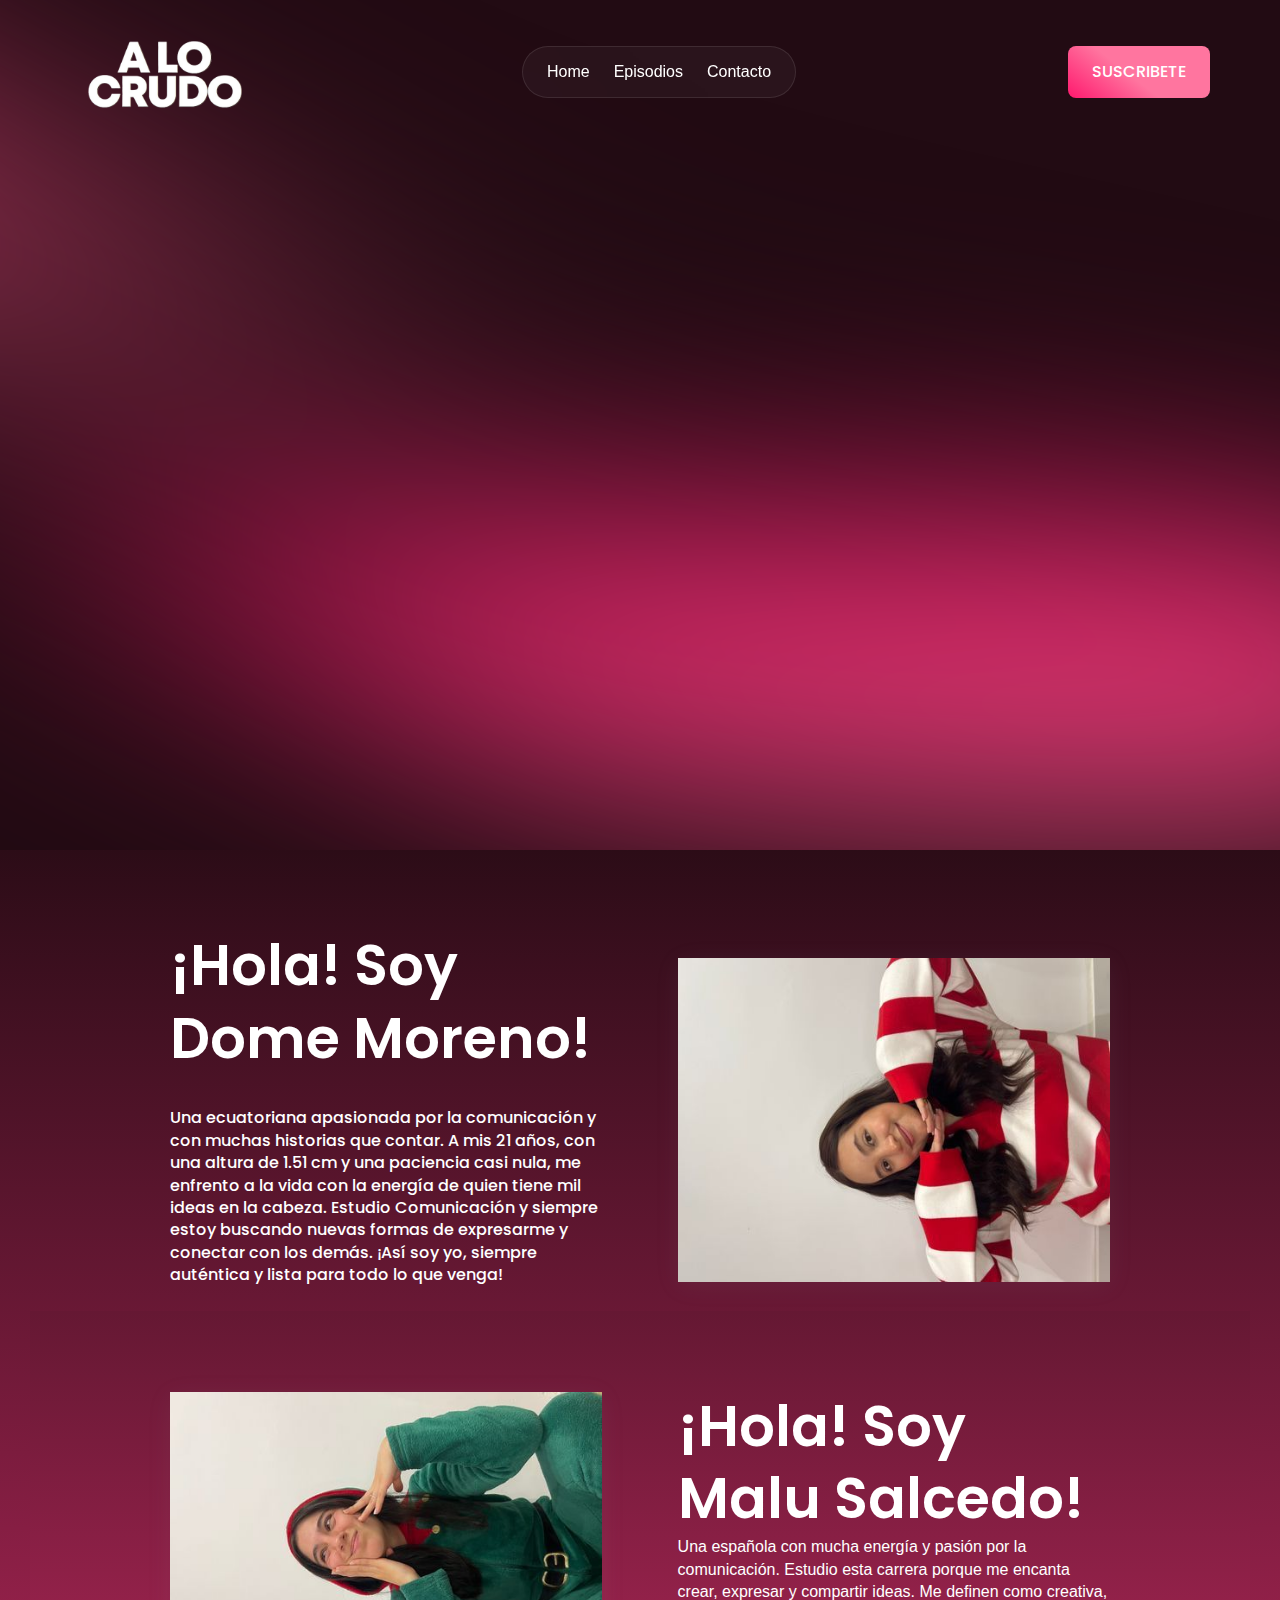
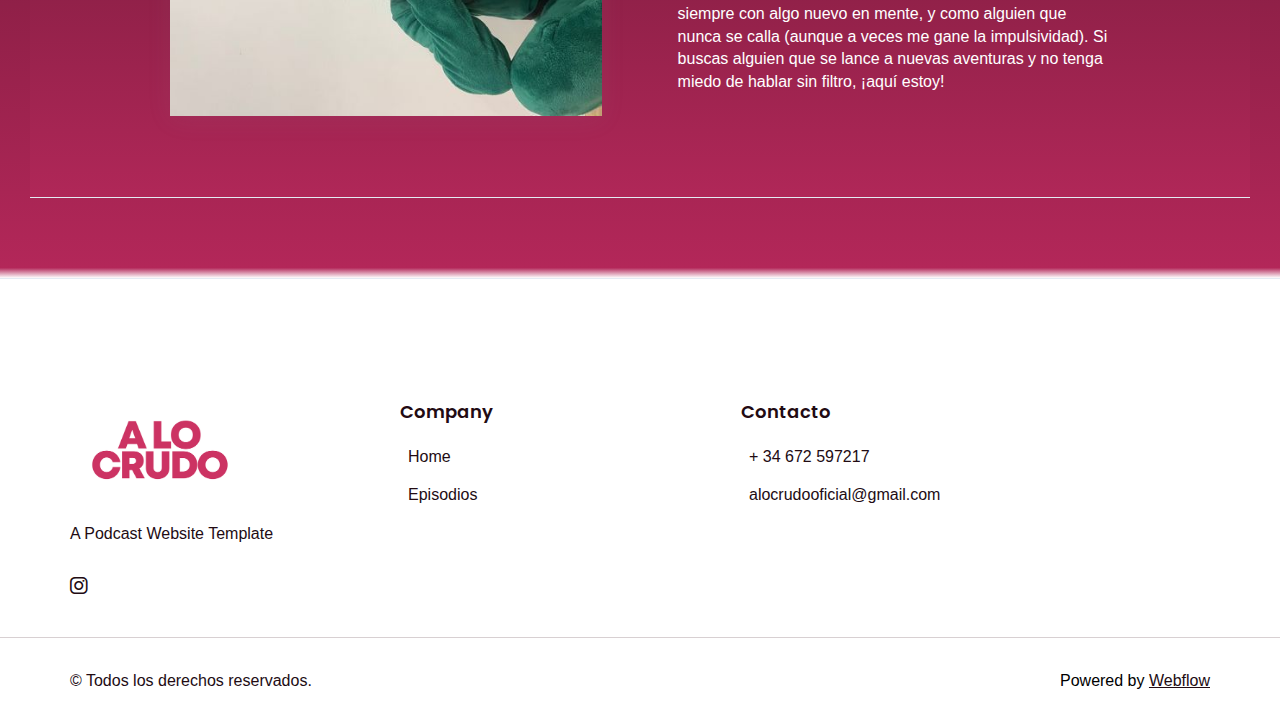
==== index.html @ dc0d1c9e "portafolio v1.0" ====
<!DOCTYPE html><!--  This site was created in Webflow. https://webflow.com  --><!--  Last Published: Mon Dec 16 2024 03:01:22 GMT+0000 (Coordinated Universal Time)  -->
<html data-wf-page="6750686c5b02d0a586281a33" data-wf-site="6750686b5b02d0a5862819e8">
<head>
  <meta charset="utf-8">
  <title>Castifye | Webflow HTML website template</title>
  <meta content="Discover, explore, and enjoy captivating podcasts on Castifye. Tune into a diverse range of shows, from insightful interviews to deep-dive discussions, all curated for podcast lovers. Stream your favorite episodes anytime, anywhere." name="description">
  <meta content="Castifye | Webflow HTML website template" property="og:title">
  <meta content="Discover, explore, and enjoy captivating podcasts on Castifye. Tune into a diverse range of shows, from insightful interviews to deep-dive discussions, all curated for podcast lovers. Stream your favorite episodes anytime, anywhere." property="og:description">
  <meta content="https://cdn.prod.website-files.com/66d166f85483fbaf58f4dddb/66eaf6a688f6d8a7b20f545d_castifye-template-graph-image.webp" property="og:image">
  <meta content="Castifye | Webflow HTML website template" property="twitter:title">
  <meta content="Discover, explore, and enjoy captivating podcasts on Castifye. Tune into a diverse range of shows, from insightful interviews to deep-dive discussions, all curated for podcast lovers. Stream your favorite episodes anytime, anywhere." property="twitter:description">
  <meta content="https://cdn.prod.website-files.com/66d166f85483fbaf58f4dddb/66eaf6a688f6d8a7b20f545d_castifye-template-graph-image.webp" property="twitter:image">
  <meta property="og:type" content="website">
  <meta content="summary_large_image" name="twitter:card">
  <meta content="width=device-width, initial-scale=1" name="viewport">
  <meta content="Webflow" name="generator">
  <link href="css/normalize.css" rel="stylesheet" type="text/css">
  <link href="css/webflow.css" rel="stylesheet" type="text/css">
  <link href="css/matheo-giuliana-a-lo-crudo.webflow.css" rel="stylesheet" type="text/css">
  <script type="text/javascript">!function(o,c){var n=c.documentElement,t=" w-mod-";n.className+=t+"js",("ontouchstart"in o||o.DocumentTouch&&c instanceof DocumentTouch)&&(n.className+=t+"touch")}(window,document);</script>
  <link href="images/favicon.svg" rel="shortcut icon" type="image/x-icon">
  <link href="images/webclip.svg" rel="apple-touch-icon">
</head>
<body>
  <main class="page-wrapper">
    <nav class="navbar">
      <div class="container">
        <div class="nav-wrapper">
          <a href="index.html" aria-current="page" class="navbar-brand w-inline-block w--current"><img src="images/alocrudo.png" loading="lazy" sizes="(max-width: 479px) 68vw, 180px" srcset="images/alocrudo-p-500.png 500w, images/alocrudo.png 742w" alt="" class="nav-logo"></a>
          <div class="nav-menu-wrapper">
            <div class="navmenu-tablet-only">
              <a href="index.html" aria-current="page" class="w-inline-block w--current"><img src="images/Nav-Logo.svg" loading="lazy" alt="" class="nav-logo-tablet"></a>
              <div data-w-id="a505c234-204d-73b6-dc54-a00aa2cbbb0b" class="navbar-close"><img src="images/close-icon.svg" loading="lazy" alt=""></div>
            </div>
            <ul role="list" class="nav-menu-list w-list-unstyled">
              <li class="nav-menu-item">
                <a data-w-id="5504b54a-554b-51f3-da2b-6ea9207fbf23" href="index.html" aria-current="page" class="nav-link w-inline-block w--current">
                  <div class="button-link-box">
                    <div class="button-link-box-move">
                      <div>Home</div>
                      <div class="button-link-text-absolute">Home</div>
                    </div>
                  </div>
                </a>
              </li>
              <li class="nav-menu-item">
                <a data-w-id="5504b54a-554b-51f3-da2b-6ea9207fbf23" href="episodes.html" class="nav-link w-inline-block">
                  <div class="button-link-box">
                    <div class="button-link-box-move">
                      <div>Episodios</div>
                      <div class="button-link-text-absolute">Episodios</div>
                    </div>
                  </div>
                </a>
              </li>
              <li class="nav-menu-item">
                <a data-w-id="5504b54a-554b-51f3-da2b-6ea9207fbf23" href="contact.html" class="nav-link w-inline-block">
                  <div class="button-link-box">
                    <div class="button-link-box-move">
                      <div>Contacto</div>
                      <div class="button-link-text-absolute">Contacto</div>
                    </div>
                  </div>
                </a>
              </li>
            </ul>
          </div>
          <div class="navbar-extra">
            <div class="navbar-button-primary">
              <a data-w-id="af3e1cb6-44ee-a6f1-2257-5ab88c8b91f6" href="https://webflow.com/templates/designers/flowfye" class="button-primary w-inline-block">
                <div class="button-link-box">
                  <div class="button-link-box-move">
                    <div>SUSCRIBETE</div>
                    <div class="button-link-text-absolute">SUSCRIBETE</div>
                  </div>
                </div>
              </a>
            </div><button data-w-id="f20e2e8d-0f93-961b-eea6-4aaf1bfbe590" aria-label="Navbar Open" class="navbar-open"><img src="images/hamburger-icon.svg" loading="lazy" alt=""></button>
          </div>
        </div>
      </div>
    </nav>
    <header class="section-home-hero">
      <div class="global-gradiant-background">
        <div class="padding-hero-1">
          <div class="z-index-up">
            <div class="container">
              <div class="home-hero-wrapper">
                <div class="home-hero-column-01 color-white">
                  <div data-w-id="52e43074-d6dd-6e0f-602f-e0a0360cc459" style="-webkit-transform:translate3d(0, 40px, 0) scale3d(1, 1, 1) rotateX(0) rotateY(0) rotateZ(0) skew(0, 0);-moz-transform:translate3d(0, 40px, 0) scale3d(1, 1, 1) rotateX(0) rotateY(0) rotateZ(0) skew(0, 0);-ms-transform:translate3d(0, 40px, 0) scale3d(1, 1, 1) rotateX(0) rotateY(0) rotateZ(0) skew(0, 0);transform:translate3d(0, 40px, 0) scale3d(1, 1, 1) rotateX(0) rotateY(0) rotateZ(0) skew(0, 0);opacity:0" class="bottom-margin-small">
                    <h1 class="global-hero-heading">LO BUENO,LO MALO, Y LO DE INDEPENDIZARSE</h1>
                  </div>
                  <div data-w-id="ba48ac88-1ac9-6ab6-b4e1-2fa2e086f137" style="-webkit-transform:translate3d(0, 40px, 0) scale3d(1, 1, 1) rotateX(0) rotateY(0) rotateZ(0) skew(0, 0);-moz-transform:translate3d(0, 40px, 0) scale3d(1, 1, 1) rotateX(0) rotateY(0) rotateZ(0) skew(0, 0);-ms-transform:translate3d(0, 40px, 0) scale3d(1, 1, 1) rotateX(0) rotateY(0) rotateZ(0) skew(0, 0);transform:translate3d(0, 40px, 0) scale3d(1, 1, 1) rotateX(0) rotateY(0) rotateZ(0) skew(0, 0);opacity:0" class="bottom-margin-big">
                    <p class="body-text-18px">Somos Dome y Malú, dos amigas de distintas partes del mundo que, un día, decidimos comenzar desde cero en un nuevo entorno. Este podcast nació de nuestra necesidad de compartir lo que pocos dicen, de soltar expectativas y ser auténticas. Aquí hablamos, sin filtros, de lo bueno, lo extraño y los retos de independizarnos y vivir lejos de casa. ¡Acompáñanos en esta aventura de vida real!  </p>
                  </div>
                  <div data-w-id="b628d8d3-6eea-2c74-819e-f1dae777b2ef" style="-webkit-transform:translate3d(0, 40px, 0) scale3d(1, 1, 1) rotateX(0) rotateY(0) rotateZ(0) skew(0, 0);-moz-transform:translate3d(0, 40px, 0) scale3d(1, 1, 1) rotateX(0) rotateY(0) rotateZ(0) skew(0, 0);-ms-transform:translate3d(0, 40px, 0) scale3d(1, 1, 1) rotateX(0) rotateY(0) rotateZ(0) skew(0, 0);transform:translate3d(0, 40px, 0) scale3d(1, 1, 1) rotateX(0) rotateY(0) rotateZ(0) skew(0, 0);opacity:0" class="home-hero-button-wrapper">
                    <a data-w-id="af3e1cb6-44ee-a6f1-2257-5ab88c8b91f6" href="contact.html" class="button-primary w-inline-block"><img src="images/Button-Icon.svg" loading="lazy" alt="" class="button-icon">
                      <div class="button-link-box">
                        <div class="button-link-box-move">
                          <div>Escúchanos</div>
                          <div class="button-link-text-absolute">Escúchanos</div>
                        </div>
                      </div>
                    </a>
                    <a data-w-id="332a1aba-37fb-aaf3-a5cd-f0796f7fbc91" href="episodes.html" class="button-secondary w-inline-block">
                      <div class="button-link-box">
                        <div class="button-link-box-move">
                          <div>Ultimo episodio</div>
                          <div class="button-link-text-absolute">Ultimo episodio</div>
                        </div>
                      </div><img src="images/BUtton-Arrow-Icon.svg" loading="lazy" alt="" class="button-icon">
                    </a>
                  </div>
                </div>
                <div data-w-id="b90ed4ec-dc24-7bc7-014b-0980a9e5ee14" style="-webkit-transform:translate3d(0, 40px, 0) scale3d(1, 1, 1) rotateX(0) rotateY(0) rotateZ(0) skew(0, 0);-moz-transform:translate3d(0, 40px, 0) scale3d(1, 1, 1) rotateX(0) rotateY(0) rotateZ(0) skew(0, 0);-ms-transform:translate3d(0, 40px, 0) scale3d(1, 1, 1) rotateX(0) rotateY(0) rotateZ(0) skew(0, 0);transform:translate3d(0, 40px, 0) scale3d(1, 1, 1) rotateX(0) rotateY(0) rotateZ(0) skew(0, 0);opacity:0" class="home-hero-column-02">
                  <a href="#" class="w-inline-block w-lightbox"><img src="images/IMG_1519.JPEG" loading="lazy" sizes="(max-width: 479px) 92vw, (max-width: 767px) 95vw, (max-width: 1279px) 48vw, 558px" srcset="images/IMG_1519-p-500.jpeg 500w, images/IMG_1519-p-800.jpeg 800w, images/IMG_1519-p-1080.jpeg 1080w, images/IMG_1519-p-1600.jpeg 1600w, images/IMG_1519-p-2000.jpeg 2000w, images/IMG_1519.JPEG 2048w" alt="" class="image">
                    <script type="application/json" class="w-json">{
  "items": [
    {
      "_id": "67562407c56fd88772710bc9",
      "origFileName": "IMG_0965.JPEG",
      "fileName": "IMG_0965.JPEG",
      "fileSize": 400519,
      "height": 1437,
      "url": "https://cdn.prod.website-files.com/6750686b5b02d0a5862819e8/67562407c56fd88772710bc9_IMG_0965.JPEG",
      "width": 1359,
      "type": "image"
    },
    {
      "_id": "675623848ffe48f18fffce19",
      "origFileName": "IMG_1034.JPEG",
      "fileName": "IMG_1034.JPEG",
      "fileSize": 379342,
      "height": 2048,
      "url": "https://cdn.prod.website-files.com/6750686b5b02d0a5862819e8/675623848ffe48f18fffce19_IMG_1034.JPEG",
      "width": 1536,
      "type": "image"
    },
    {
      "_id": "6756236cf5971cab359c339d",
      "origFileName": "IMG_1519.JPEG",
      "fileName": "IMG_1519.JPEG",
      "fileSize": 837732,
      "height": 1536,
      "url": "https://cdn.prod.website-files.com/6750686b5b02d0a5862819e8/6756236cf5971cab359c339d_IMG_1519.JPEG",
      "width": 2048,
      "type": "image"
    }
  ],
  "group": ""
}</script>
                  </a>
                </div>
              </div>
            </div>
          </div>
          <div class="position-absolute"><img src="images/ellipse.svg" loading="lazy" alt="Ellipse" class="image-default"></div>
        </div>
      </div>
    </header>
    <section class="hero-heading-center">
      <div class="container-2">
        <div class="hero-wrapper">
          <div class="hero-split">
            <h1 class="centered-heading margin-bottom-32px">¡Hola! Soy Dome Moreno!</h1>
            <p class="margin-bottom-24px">Una ecuatoriana apasionada por la comunicación y con muchas historias que contar. A mis 21 años, con una altura de 1.51 cm y una paciencia casi nula, me enfrento a la vida con la energía de quien tiene mil ideas en la cabeza. Estudio Comunicación y siempre estoy buscando nuevas formas de expresarme y conectar con los demás. ¡Así soy yo, siempre auténtica y lista para todo lo que venga!</p>
          </div>
          <div class="hero-split"><img src="images/IMG_3881.jpeg" loading="lazy" sizes="(max-width: 479px) 94vw, (max-width: 767px) 96vw, (max-width: 991px) 92vw, (max-width: 1279px) 43vw, 432.3999938964844px" srcset="images/IMG_3881-p-500.jpeg 500w, images/IMG_3881-p-800.jpeg 800w, images/IMG_3881-p-1080.jpeg 1080w, images/IMG_3881-p-1600.jpeg 1600w, images/IMG_3881-p-2000.jpeg 2000w, images/IMG_3881-p-2600.jpeg 2600w, images/IMG_3881.jpeg 3024w" alt="" class="shadow-two"></div>
        </div>
      </div>
      <section class="hero-heading-right">
        <div class="container-2">
          <div class="hero-wrapper">
            <div class="hero-split"><img src="images/IMG_3858.jpeg" loading="lazy" sizes="(max-width: 479px) 88vw, (max-width: 767px) 92vw, (max-width: 991px) 84vw, (max-width: 1279px) 40vw, 432.3999938964844px" srcset="images/IMG_3858-p-500.jpeg 500w, images/IMG_3858-p-800.jpeg 800w, images/IMG_3858-p-1080.jpeg 1080w, images/IMG_3858-p-1600.jpeg 1600w, images/IMG_3858-p-2000.jpeg 2000w, images/IMG_3858-p-2600.jpeg 2600w, images/IMG_3858.jpeg 3024w" alt="" class="shadow-two-2"></div>
            <div class="hero-split">
              <h1 class="heading">¡Hola! Soy Malu Salcedo!</h1>
              <p class="margin-bottom-24px-2">Una española con mucha energía y pasión por la comunicación. Estudio esta carrera porque me encanta crear, expresar y compartir ideas. Me definen como creativa, siempre con algo nuevo en mente, y como alguien que nunca se calla (aunque a veces me gane la impulsividad). Si buscas alguien que se lance a nuevas aventuras y no tenga miedo de hablar sin filtro, ¡aquí estoy!</p>
            </div>
          </div>
        </div>
      </section>
    </section>
    <footer class="footer">
      <div class="footer-top">
        <div class="container">
          <div class="footer-content-wrapper">
            <div class="footer-logo-wrapper">
              <a href="index.html" aria-current="page" class="footer-brand w-inline-block w--current"><img src="images/Heading.png" loading="lazy" sizes="180px" srcset="images/Heading-p-500.png 500w, images/Heading-p-800.png 800w, images/Heading.png 935w" alt="" class="footer-logo"></a>
              <div class="margin-y-medium">
                <div>A Podcast Website Template</div>
              </div>
              <div class="bottom-margin-big">
                <div class="global-social-icon">
                  <a href="https://www.instagram.com/alocrudopodcast?igsh=MTZ0ZnZoeTIxcGZyZw==" class="fa-font"></a>
                </div>
              </div>
            </div>
            <div class="footer-menu-wrapper">
              <div class="footer-menu-list-wrapper">
                <div class="bottom-margin-small">
                  <h2 class="heading-custom-h6">Company</h2>
                </div>
                <ul role="list" class="footer-menu-item w-list-unstyled">
                  <li class="footer-menu-list">
                    <a data-w-id="bd7eb5ee-588c-0b1b-24a9-c51a7556f562" href="index.html" aria-current="page" class="footer-link w-inline-block w--current">
                      <div class="button-link-box">
                        <div class="button-link-box-move">
                          <div>Home</div>
                          <div class="button-link-text-absolute">Home</div>
                        </div>
                      </div>
                    </a>
                  </li>
                  <li class="footer-menu-list">
                    <a data-w-id="bd7eb5ee-588c-0b1b-24a9-c51a7556f562" href="episodes.html" class="footer-link w-inline-block">
                      <div class="button-link-box">
                        <div class="button-link-box-move">
                          <div>Episodios</div>
                          <div class="button-link-text-absolute">Episodios</div>
                        </div>
                      </div>
                    </a>
                  </li>
                </ul>
              </div>
              <div class="footer-menu-list-wrapper">
                <div class="bottom-margin-small"></div>
                <ul role="list" class="footer-menu-item w-list-unstyled"></ul>
              </div>
              <div class="footer-menu-list-wrapper footer-contact-manu-wrapper">
                <div class="bottom-margin-small">
                  <h2 class="heading-custom-h6">Contacto</h2>
                </div>
                <ul role="list" class="footer-menu-item w-list-unstyled">
                  <li class="footer-menu-list">
                    <a data-w-id="bd7eb5ee-588c-0b1b-24a9-c51a7556f562" href="tel:(62)1829017" class="footer-link w-inline-block">
                      <div class="button-link-box">
                        <div class="button-link-box-move">
                          <div>+ 34 672 597217</div>
                          <div class="button-link-text-absolute">+ 34 672 597217</div>
                        </div>
                      </div>
                    </a>
                  </li>
                  <li class="footer-menu-list">
                    <a data-w-id="bd7eb5ee-588c-0b1b-24a9-c51a7556f562" href="mailto:hello@custifye.com?subject=Hello%20Custifye" class="footer-link w-inline-block">
                      <div class="button-link-box">
                        <div class="button-link-box-move">
                          <div>alocrudooficial@gmail.com</div>
                          <div class="button-link-text-absolute">alocrudooficial@gmail.com</div>
                        </div>
                      </div>
                    </a>
                  </li>
                  <li class="footer-menu-list">
                    <div class="footer-link"></div>
                  </li>
                </ul>
              </div>
            </div>
          </div>
        </div>
        <div class="container"></div>
      </div>
      <div class="footer-bottom">
        <div class="container">
          <div class="copyright-wrapper">
            <div>© Todos los derechos reservados.</div>
            <div class="footer-privacy-wrapper">
              <p>Powered by <a href="http://www.webflow.com" class="global-link">Webflow</a>
              </p>
            </div>
          </div>
        </div>
      </div>
    </footer>
  </main>
  <script src="https://d3e54v103j8qbb.cloudfront.net/js/jquery-3.5.1.min.dc5e7f18c8.js?site=6750686b5b02d0a5862819e8" type="text/javascript" integrity="sha256-9/aliU8dGd2tb6OSsuzixeV4y/faTqgFtohetphbbj0=" crossorigin="anonymous"></script>
  <script src="js/webflow.js" type="text/javascript"></script>
</body>
</html>
---- css/webflow.css ----
@font-face {
  font-family: 'webflow-icons';
  src: url("[data-uri]") format('truetype');
  font-weight: normal;
  font-style: normal;
}
[class^="w-icon-"],
[class*=" w-icon-"] {
  /* use !important to prevent issues with browser extensions that change fonts */
  font-family: 'webflow-icons' !important;
  speak: none;
  font-style: normal;
  font-weight: normal;
  font-variant: normal;
  text-transform: none;
  line-height: 1;
  /* Better Font Rendering =========== */
  -webkit-font-smoothing: antialiased;
  -moz-osx-font-smoothing: grayscale;
}
.w-icon-slider-right:before {
  content: "\e600";
}
.w-icon-slider-left:before {
  content: "\e601";
}
.w-icon-nav-menu:before {
  content: "\e602";
}
.w-icon-arrow-down:before,
.w-icon-dropdown-toggle:before {
  content: "\e603";
}
.w-icon-file-upload-remove:before {
  content: "\e900";
}
.w-icon-file-upload-icon:before {
  content: "\e903";
}
* {
  -webkit-box-sizing: border-box;
  -moz-box-sizing: border-box;
  box-sizing: border-box;
}
html {
  height: 100%;
}
body {
  margin: 0;
  min-height: 100%;
  background-color: #fff;
  font-family: Arial, sans-serif;
  font-size: 14px;
  line-height: 20px;
  color: #333;
}
img {
  max-width: 100%;
  vertical-align: middle;
  display: inline-block;
}
html.w-mod-touch * {
  background-attachment: scroll !important;
}
.w-block {
  display: block;
}
.w-inline-block {
  max-width: 100%;
  display: inline-block;
}
.w-clearfix:before,
.w-clearfix:after {
  content: " ";
  display: table;
  grid-column-start: 1;
  grid-row-start: 1;
  grid-column-end: 2;
  grid-row-end: 2;
}
.w-clearfix:after {
  clear: both;
}
.w-hidden {
  display: none;
}
.w-button {
  display: inline-block;
  padding: 9px 15px;
  background-color: #3898EC;
  color: white;
  border: 0;
  line-height: inherit;
  text-decoration: none;
  cursor: pointer;
  border-radius: 0;
}
input.w-button {
  -webkit-appearance: button;
}
html[data-w-dynpage] [data-w-cloak] {
  color: transparent !important;
}
.w-code-block {
  margin: unset;
}
pre.w-code-block code {
  all: inherit;
}
.w-optimization {
  display: contents;
}
.w-webflow-badge,
.w-webflow-badge > img {
  box-sizing: unset;
  width: unset;
  height: unset;
  max-height: unset;
  max-width: unset;
  min-height: unset;
  min-width: unset;
  margin: unset;
  padding: unset;
  float: unset;
  clear: unset;
  border: unset;
  border-radius: unset;
  background: unset;
  background-image: unset;
  background-position: unset;
  background-size: unset;
  background-repeat: unset;
  background-origin: unset;
  background-clip: unset;
  background-attachment: unset;
  background-color: unset;
  box-shadow: unset;
  transform: unset;
  transition: unset;
  direction: unset;
  font-family: unset;
  font-weight: unset;
  color: unset;
  font-size: unset;
  line-height: unset;
  font-style: unset;
  font-variant: unset;
  text-align: unset;
  letter-spacing: unset;
  text-decoration: unset;
  text-indent: unset;
  text-transform: unset;
  list-style-type: unset;
  text-shadow: unset;
  vertical-align: unset;
  cursor: unset;
  white-space: unset;
  word-break: unset;
  word-spacing: unset;
  word-wrap: unset;
}
.w-webflow-badge {
  position: fixed !important;
  display: inline-block !important;
  visibility: visible !important;
  opacity: 1 !important;
  z-index: 2147483647 !important;
  top: auto !important;
  right: 12px !important;
  bottom: 12px !important;
  left: auto !important;
  color: #aaadb0 !important;
  background-color: #fff !important;
  border-radius: 3px !important;
  padding: 6px !important;
  font-size: 12px !important;
  line-height: 14px !important;
  text-decoration: none !important;
  transform: none !important;
  margin: 0 !important;
  width: auto !important;
  height: auto !important;
  overflow: unset !important;
  white-space: nowrap;
  box-shadow: 0 0 0 1px rgba(0, 0, 0, 0.1), 0px 1px 3px rgba(0, 0, 0, 0.1);
  cursor: pointer;
}
.w-webflow-badge > img {
  position: unset;
  display: inline-block !important;
  visibility: unset !important;
  opacity: 1 !important;
  vertical-align: middle !important;
}
h1,
h2,
h3,
h4,
h5,
h6 {
  font-weight: bold;
  margin-bottom: 10px;
}
h1 {
  font-size: 38px;
  line-height: 44px;
  margin-top: 20px;
}
h2 {
  font-size: 32px;
  line-height: 36px;
  margin-top: 20px;
}
h3 {
  font-size: 24px;
  line-height: 30px;
  margin-top: 20px;
}
h4 {
  font-size: 18px;
  line-height: 24px;
  margin-top: 10px;
}
h5 {
  font-size: 14px;
  line-height: 20px;
  margin-top: 10px;
}
h6 {
  font-size: 12px;
  line-height: 18px;
  margin-top: 10px;
}
p {
  margin-top: 0;
  margin-bottom: 10px;
}
blockquote {
  margin: 0 0 10px 0;
  padding: 10px 20px;
  border-left: 5px solid #E2E2E2;
  font-size: 18px;
  line-height: 22px;
}
figure {
  margin: 0;
  margin-bottom: 10px;
}
figcaption {
  margin-top: 5px;
  text-align: center;
}
ul,
ol {
  margin-top: 0px;
  margin-bottom: 10px;
  padding-left: 40px;
}
.w-list-unstyled {
  padding-left: 0;
  list-style: none;
}
.w-embed:before,
.w-embed:after {
  content: " ";
  display: table;
  grid-column-start: 1;
  grid-row-start: 1;
  grid-column-end: 2;
  grid-row-end: 2;
}
.w-embed:after {
  clear: both;
}
.w-video {
  width: 100%;
  position: relative;
  padding: 0;
}
.w-video iframe,
.w-video object,
.w-video embed {
  position: absolute;
  top: 0;
  left: 0;
  width: 100%;
  height: 100%;
  border: none;
}
fieldset {
  padding: 0;
  margin: 0;
  border: 0;
}
button,
[type='button'],
[type='reset'] {
  border: 0;
  cursor: pointer;
  -webkit-appearance: button;
}
.w-form {
  margin: 0 0 15px;
}
.w-form-done {
  display: none;
  padding: 20px;
  text-align: center;
  background-color: #dddddd;
}
.w-form-fail {
  display: none;
  margin-top: 10px;
  padding: 10px;
  background-color: #ffdede;
}
label {
  display: block;
  margin-bottom: 5px;
  font-weight: bold;
}
.w-input,
.w-select {
  display: block;
  width: 100%;
  height: 38px;
  padding: 8px 12px;
  margin-bottom: 10px;
  font-size: 14px;
  line-height: 1.42857143;
  color: #333333;
  vertical-align: middle;
  background-color: #ffffff;
  border: 1px solid #cccccc;
}
.w-input::placeholder,
.w-select::placeholder {
  color: #999;
}
.w-input:focus,
.w-select:focus {
  border-color: #3898EC;
  outline: 0;
}
.w-input[disabled],
.w-select[disabled],
.w-input[readonly],
.w-select[readonly],
fieldset[disabled] .w-input,
fieldset[disabled] .w-select {
  cursor: not-allowed;
}
.w-input[disabled]:not(.w-input-disabled),
.w-select[disabled]:not(.w-input-disabled),
.w-input[readonly],
.w-select[readonly],
fieldset[disabled]:not(.w-input-disabled) .w-input,
fieldset[disabled]:not(.w-input-disabled) .w-select {
  background-color: #eeeeee;
}
textarea.w-input,
textarea.w-select {
  height: auto;
}
.w-select {
  background-color: #f3f3f3;
}
.w-select[multiple] {
  height: auto;
}
.w-form-label {
  display: inline-block;
  cursor: pointer;
  font-weight: normal;
  margin-bottom: 0px;
}
.w-radio {
  display: block;
  margin-bottom: 5px;
  padding-left: 20px;
}
.w-radio:before,
.w-radio:after {
  content: " ";
  display: table;
  grid-column-start: 1;
  grid-row-start: 1;
  grid-column-end: 2;
  grid-row-end: 2;
}
.w-radio:after {
  clear: both;
}
.w-radio-input {
  margin: 4px 0 0;
  line-height: normal;
  float: left;
  margin-left: -20px;
}
.w-radio-input {
  margin-top: 3px;
}
.w-file-upload {
  display: block;
  margin-bottom: 10px;
}
.w-file-upload-input {
  width: 0.1px;
  height: 0.1px;
  opacity: 0;
  overflow: hidden;
  position: absolute;
  z-index: -100;
}
.w-file-upload-default,
.w-file-upload-uploading,
.w-file-upload-success {
  display: inline-block;
  color: #333333;
}
.w-file-upload-error {
  display: block;
  margin-top: 10px;
}
.w-file-upload-default.w-hidden,
.w-file-upload-uploading.w-hidden,
.w-file-upload-error.w-hidden,
.w-file-upload-success.w-hidden {
  display: none;
}
.w-file-upload-uploading-btn {
  display: flex;
  font-size: 14px;
  font-weight: normal;
  cursor: pointer;
  margin: 0;
  padding: 8px 12px;
  border: 1px solid #cccccc;
  background-color: #fafafa;
}
.w-file-upload-file {
  display: flex;
  flex-grow: 1;
  justify-content: space-between;
  margin: 0;
  padding: 8px 9px 8px 11px;
  border: 1px solid #cccccc;
  background-color: #fafafa;
}
.w-file-upload-file-name {
  font-size: 14px;
  font-weight: normal;
  display: block;
}
.w-file-remove-link {
  margin-top: 3px;
  margin-left: 10px;
  width: auto;
  height: auto;
  padding: 3px;
  display: block;
  cursor: pointer;
}
.w-icon-file-upload-remove {
  margin: auto;
  font-size: 10px;
}
.w-file-upload-error-msg {
  display: inline-block;
  color: #ea384c;
  padding: 2px 0;
}
.w-file-upload-info {
  display: inline-block;
  line-height: 38px;
  padding: 0 12px;
}
.w-file-upload-label {
  display: inline-block;
  font-size: 14px;
  font-weight: normal;
  cursor: pointer;
  margin: 0;
  padding: 8px 12px;
  border: 1px solid #cccccc;
  background-color: #fafafa;
}
.w-icon-file-upload-icon,
.w-icon-file-upload-uploading {
  display: inline-block;
  margin-right: 8px;
  width: 20px;
}
.w-icon-file-upload-uploading {
  height: 20px;
}
.w-container {
  margin-left: auto;
  margin-right: auto;
  max-width: 940px;
}
.w-container:before,
.w-container:after {
  content: " ";
  display: table;
  grid-column-start: 1;
  grid-row-start: 1;
  grid-column-end: 2;
  grid-row-end: 2;
}
.w-container:after {
  clear: both;
}
.w-container .w-row {
  margin-left: -10px;
  margin-right: -10px;
}
.w-row:before,
.w-row:after {
  content: " ";
  display: table;
  grid-column-start: 1;
  grid-row-start: 1;
  grid-column-end: 2;
  grid-row-end: 2;
}
.w-row:after {
  clear: both;
}
.w-row .w-row {
  margin-left: 0;
  margin-right: 0;
}
.w-col {
  position: relative;
  float: left;
  width: 100%;
  min-height: 1px;
  padding-left: 10px;
  padding-right: 10px;
}
.w-col .w-col {
  padding-left: 0;
  padding-right: 0;
}
.w-col-1 {
  width: 8.33333333%;
}
.w-col-2 {
  width: 16.66666667%;
}
.w-col-3 {
  width: 25%;
}
.w-col-4 {
  width: 33.33333333%;
}
.w-col-5 {
  width: 41.66666667%;
}
.w-col-6 {
  width: 50%;
}
.w-col-7 {
  width: 58.33333333%;
}
.w-col-8 {
  width: 66.66666667%;
}
.w-col-9 {
  width: 75%;
}
.w-col-10 {
  width: 83.33333333%;
}
.w-col-11 {
  width: 91.66666667%;
}
.w-col-12 {
  width: 100%;
}
.w-hidden-main {
  display: none !important;
}
@media screen and (max-width: 991px) {
  .w-container {
    max-width: 728px;
  }
  .w-hidden-main {
    display: inherit !important;
  }
  .w-hidden-medium {
    display: none !important;
  }
  .w-col-medium-1 {
    width: 8.33333333%;
  }
  .w-col-medium-2 {
    width: 16.66666667%;
  }
  .w-col-medium-3 {
    width: 25%;
  }
  .w-col-medium-4 {
    width: 33.33333333%;
  }
  .w-col-medium-5 {
    width: 41.66666667%;
  }
  .w-col-medium-6 {
    width: 50%;
  }
  .w-col-medium-7 {
    width: 58.33333333%;
  }
  .w-col-medium-8 {
    width: 66.66666667%;
  }
  .w-col-medium-9 {
    width: 75%;
  }
  .w-col-medium-10 {
    width: 83.33333333%;
  }
  .w-col-medium-11 {
    width: 91.66666667%;
  }
  .w-col-medium-12 {
    width: 100%;
  }
  .w-col-stack {
    width: 100%;
    left: auto;
    right: auto;
  }
}
@media screen and (max-width: 767px) {
  .w-hidden-main {
    display: inherit !important;
  }
  .w-hidden-medium {
    display: inherit !important;
  }
  .w-hidden-small {
    display: none !important;
  }
  .w-row,
  .w-container .w-row {
    margin-left: 0;
    margin-right: 0;
  }
  .w-col {
    width: 100%;
    left: auto;
    right: auto;
  }
  .w-col-small-1 {
    width: 8.33333333%;
  }
  .w-col-small-2 {
    width: 16.66666667%;
  }
  .w-col-small-3 {
    width: 25%;
  }
  .w-col-small-4 {
    width: 33.33333333%;
  }
  .w-col-small-5 {
    width: 41.66666667%;
  }
  .w-col-small-6 {
    width: 50%;
  }
  .w-col-small-7 {
    width: 58.33333333%;
  }
  .w-col-small-8 {
    width: 66.66666667%;
  }
  .w-col-small-9 {
    width: 75%;
  }
  .w-col-small-10 {
    width: 83.33333333%;
  }
  .w-col-small-11 {
    width: 91.66666667%;
  }
  .w-col-small-12 {
    width: 100%;
  }
}
@media screen and (max-width: 479px) {
  .w-container {
    max-width: none;
  }
  .w-hidden-main {
    display: inherit !important;
  }
  .w-hidden-medium {
    display: inherit !important;
  }
  .w-hidden-small {
    display: inherit !important;
  }
  .w-hidden-tiny {
    display: none !important;
  }
  .w-col {
    width: 100%;
  }
  .w-col-tiny-1 {
    width: 8.33333333%;
  }
  .w-col-tiny-2 {
    width: 16.66666667%;
  }
  .w-col-tiny-3 {
    width: 25%;
  }
  .w-col-tiny-4 {
    width: 33.33333333%;
  }
  .w-col-tiny-5 {
    width: 41.66666667%;
  }
  .w-col-tiny-6 {
    width: 50%;
  }
  .w-col-tiny-7 {
    width: 58.33333333%;
  }
  .w-col-tiny-8 {
    width: 66.66666667%;
  }
  .w-col-tiny-9 {
    width: 75%;
  }
  .w-col-tiny-10 {
    width: 83.33333333%;
  }
  .w-col-tiny-11 {
    width: 91.66666667%;
  }
  .w-col-tiny-12 {
    width: 100%;
  }
}
.w-widget {
  position: relative;
}
.w-widget-map {
  width: 100%;
  height: 400px;
}
.w-widget-map label {
  width: auto;
  display: inline;
}
.w-widget-map img {
  max-width: inherit;
}
.w-widget-map .gm-style-iw {
  text-align: center;
}
.w-widget-map .gm-style-iw > button {
  display: none !important;
}
.w-widget-twitter {
  overflow: hidden;
}
.w-widget-twitter-count-shim {
  display: inline-block;
  vertical-align: top;
  position: relative;
  width: 28px;
  height: 20px;
  text-align: center;
  background: white;
  border: #758696 solid 1px;
  border-radius: 3px;
}
.w-widget-twitter-count-shim * {
  pointer-events: none;
  user-select: none;
}
.w-widget-twitter-count-shim .w-widget-twitter-count-inner {
  position: relative;
  font-size: 15px;
  line-height: 12px;
  text-align: center;
  color: #999;
  font-family: serif;
}
.w-widget-twitter-count-shim .w-widget-twitter-count-clear {
  position: relative;
  display: block;
}
.w-widget-twitter-count-shim.w--large {
  width: 36px;
  height: 28px;
}
.w-widget-twitter-count-shim.w--large .w-widget-twitter-count-inner {
  font-size: 18px;
  line-height: 18px;
}
.w-widget-twitter-count-shim:not(.w--vertical) {
  margin-left: 5px;
  margin-right: 8px;
}
.w-widget-twitter-count-shim:not(.w--vertical).w--large {
  margin-left: 6px;
}
.w-widget-twitter-count-shim:not(.w--vertical):before,
.w-widget-twitter-count-shim:not(.w--vertical):after {
  top: 50%;
  left: 0;
  border: solid transparent;
  content: ' ';
  height: 0;
  width: 0;
  position: absolute;
  pointer-events: none;
}
.w-widget-twitter-count-shim:not(.w--vertical):before {
  border-color: rgba(117, 134, 150, 0);
  border-right-color: #5d6c7b;
  border-width: 4px;
  margin-left: -9px;
  margin-top: -4px;
}
.w-widget-twitter-count-shim:not(.w--vertical).w--large:before {
  border-width: 5px;
  margin-left: -10px;
  margin-top: -5px;
}
.w-widget-twitter-count-shim:not(.w--vertical):after {
  border-color: rgba(255, 255, 255, 0);
  border-right-color: white;
  border-width: 4px;
  margin-left: -8px;
  margin-top: -4px;
}
.w-widget-twitter-count-shim:not(.w--vertical).w--large:after {
  border-width: 5px;
  margin-left: -9px;
  margin-top: -5px;
}
.w-widget-twitter-count-shim.w--vertical {
  width: 61px;
  height: 33px;
  margin-bottom: 8px;
}
.w-widget-twitter-count-shim.w--vertical:before,
.w-widget-twitter-count-shim.w--vertical:after {
  top: 100%;
  left: 50%;
  border: solid transparent;
  content: ' ';
  height: 0;
  width: 0;
  position: absolute;
  pointer-events: none;
}
.w-widget-twitter-count-shim.w--vertical:before {
  border-color: rgba(117, 134, 150, 0);
  border-top-color: #5d6c7b;
  border-width: 5px;
  margin-left: -5px;
}
.w-widget-twitter-count-shim.w--vertical:after {
  border-color: rgba(255, 255, 255, 0);
  border-top-color: white;
  border-width: 4px;
  margin-left: -4px;
}
.w-widget-twitter-count-shim.w--vertical .w-widget-twitter-count-inner {
  font-size: 18px;
  line-height: 22px;
}
.w-widget-twitter-count-shim.w--vertical.w--large {
  width: 76px;
}
.w-background-video {
  position: relative;
  overflow: hidden;
  height: 500px;
  color: white;
}
.w-background-video > video {
  background-size: cover;
  background-position: 50% 50%;
  position: absolute;
  margin: auto;
  width: 100%;
  height: 100%;
  right: -100%;
  bottom: -100%;
  top: -100%;
  left: -100%;
  object-fit: cover;
  z-index: -100;
}
.w-background-video > video::-webkit-media-controls-start-playback-button {
  display: none !important;
  -webkit-appearance: none;
}
.w-background-video--control {
  position: absolute;
  bottom: 1em;
  right: 1em;
  background-color: transparent;
  padding: 0;
}
.w-background-video--control > [hidden] {
  display: none !important;
}
.w-slider {
  position: relative;
  height: 300px;
  text-align: center;
  background: #dddddd;
  clear: both;
  -webkit-tap-highlight-color: rgba(0, 0, 0, 0);
  tap-highlight-color: rgba(0, 0, 0, 0);
}
.w-slider-mask {
  position: relative;
  display: block;
  overflow: hidden;
  z-index: 1;
  left: 0;
  right: 0;
  height: 100%;
  white-space: nowrap;
}
.w-slide {
  position: relative;
  display: inline-block;
  vertical-align: top;
  width: 100%;
  height: 100%;
  white-space: normal;
  text-align: left;
}
.w-slider-nav {
  position: absolute;
  z-index: 2;
  top: auto;
  right: 0;
  bottom: 0;
  left: 0;
  margin: auto;
  padding-top: 10px;
  height: 40px;
  text-align: center;
  -webkit-tap-highlight-color: rgba(0, 0, 0, 0);
  tap-highlight-color: rgba(0, 0, 0, 0);
}
.w-slider-nav.w-round > div {
  border-radius: 100%;
}
.w-slider-nav.w-num > div {
  width: auto;
  height: auto;
  padding: 0.2em 0.5em;
  font-size: inherit;
  line-height: inherit;
}
.w-slider-nav.w-shadow > div {
  box-shadow: 0 0 3px rgba(51, 51, 51, 0.4);
}
.w-slider-nav-invert {
  color: #fff;
}
.w-slider-nav-invert > div {
  background-color: rgba(34, 34, 34, 0.4);
}
.w-slider-nav-invert > div.w-active {
  background-color: #222;
}
.w-slider-dot {
  position: relative;
  display: inline-block;
  width: 1em;
  height: 1em;
  background-color: rgba(255, 255, 255, 0.4);
  cursor: pointer;
  margin: 0 3px 0.5em;
  transition: background-color 100ms, color 100ms;
}
.w-slider-dot.w-active {
  background-color: #fff;
}
.w-slider-dot:focus {
  outline: none;
  box-shadow: 0px 0px 0px 2px #fff;
}
.w-slider-dot:focus.w-active {
  box-shadow: none;
}
.w-slider-arrow-left,
.w-slider-arrow-right {
  position: absolute;
  width: 80px;
  top: 0;
  right: 0;
  bottom: 0;
  left: 0;
  margin: auto;
  cursor: pointer;
  overflow: hidden;
  color: white;
  font-size: 40px;
  -webkit-tap-highlight-color: rgba(0, 0, 0, 0);
  tap-highlight-color: rgba(0, 0, 0, 0);
  user-select: none;
}
.w-slider-arrow-left [class^='w-icon-'],
.w-slider-arrow-right [class^='w-icon-'],
.w-slider-arrow-left [class*=' w-icon-'],
.w-slider-arrow-right [class*=' w-icon-'] {
  position: absolute;
}
.w-slider-arrow-left:focus,
.w-slider-arrow-right:focus {
  outline: 0;
}
.w-slider-arrow-left {
  z-index: 3;
  right: auto;
}
.w-slider-arrow-right {
  z-index: 4;
  left: auto;
}
.w-icon-slider-left,
.w-icon-slider-right {
  top: 0;
  right: 0;
  bottom: 0;
  left: 0;
  margin: auto;
  width: 1em;
  height: 1em;
}
.w-slider-aria-label {
  border: 0;
  clip: rect(0 0 0 0);
  height: 1px;
  margin: -1px;
  overflow: hidden;
  padding: 0;
  position: absolute;
  width: 1px;
}
.w-slider-force-show {
  display: block !important;
}
.w-dropdown {
  display: inline-block;
  position: relative;
  text-align: left;
  margin-left: auto;
  margin-right: auto;
  z-index: 900;
}
.w-dropdown-btn,
.w-dropdown-toggle,
.w-dropdown-link {
  position: relative;
  vertical-align: top;
  text-decoration: none;
  color: #222222;
  padding: 20px;
  text-align: left;
  margin-left: auto;
  margin-right: auto;
  white-space: nowrap;
}
.w-dropdown-toggle {
  user-select: none;
  display: inline-block;
  cursor: pointer;
  padding-right: 40px;
}
.w-dropdown-toggle:focus {
  outline: 0;
}
.w-icon-dropdown-toggle {
  position: absolute;
  top: 0;
  right: 0;
  bottom: 0;
  margin: auto;
  margin-right: 20px;
  width: 1em;
  height: 1em;
}
.w-dropdown-list {
  position: absolute;
  background: #dddddd;
  display: none;
  min-width: 100%;
}
.w-dropdown-list.w--open {
  display: block;
}
.w-dropdown-link {
  padding: 10px 20px;
  display: block;
  color: #222222;
}
.w-dropdown-link.w--current {
  color: #0082f3;
}
.w-dropdown-link:focus {
  outline: 0;
}
@media screen and (max-width: 767px) {
  .w-nav-brand {
    padding-left: 10px;
  }
}
/**
 * ## Note
 * Safari (on both iOS and OS X) does not handle viewport units (vh, vw) well.
 * For example percentage units do not work on descendants of elements that
 * have any dimensions expressed in viewport units. It also doesn’t handle them at
 * all in `calc()`.
 */
/**
 * Wrapper around all lightbox elements
 *
 * 1. Since the lightbox can receive focus, IE also gives it an outline.
 * 2. Fixes flickering on Chrome when a transition is in progress
 *    underneath the lightbox.
 */
.w-lightbox-backdrop {
  cursor: auto;
  font-style: normal;
  letter-spacing: normal;
  list-style: disc;
  text-indent: 0;
  text-shadow: none;
  text-transform: none;
  visibility: visible;
  white-space: normal;
  word-break: normal;
  word-spacing: normal;
  word-wrap: normal;
  position: fixed;
  top: 0;
  right: 0;
  bottom: 0;
  left: 0;
  color: #fff;
  font-family: "Helvetica Neue", Helvetica, Ubuntu, "Segoe UI", Verdana, sans-serif;
  font-size: 17px;
  line-height: 1.2;
  font-weight: 300;
  text-align: center;
  background: rgba(0, 0, 0, 0.9);
  z-index: 2000;
  outline: 0;
  /* 1 */
  opacity: 0;
  -webkit-user-select: none;
  -moz-user-select: none;
  -webkit-tap-highlight-color: transparent;
  -webkit-transform: translate(0, 0);
  /* 2 */
}
/**
 * Neat trick to bind the rubberband effect to our canvas instead of the whole
 * document on iOS. It also prevents a bug that causes the document underneath to scroll.
 */
.w-lightbox-backdrop,
.w-lightbox-container {
  height: 100%;
  overflow: auto;
  -webkit-overflow-scrolling: touch;
}
.w-lightbox-content {
  position: relative;
  height: 100vh;
  overflow: hidden;
}
.w-lightbox-view {
  position: absolute;
  width: 100vw;
  height: 100vh;
  opacity: 0;
}
.w-lightbox-view:before {
  content: "";
  height: 100vh;
}
/* .w-lightbox-content */
.w-lightbox-group,
.w-lightbox-group .w-lightbox-view,
.w-lightbox-group .w-lightbox-view:before {
  height: 86vh;
}
.w-lightbox-frame,
.w-lightbox-view:before {
  display: inline-block;
  vertical-align: middle;
}
/*
 * 1. Remove default margin set by user-agent on the <figure> element.
 */
.w-lightbox-figure {
  position: relative;
  margin: 0;
  /* 1 */
}
.w-lightbox-group .w-lightbox-figure {
  cursor: pointer;
}
/**
 * IE adds image dimensions as width and height attributes on the IMG tag,
 * but we need both width and height to be set to auto to enable scaling.
 */
.w-lightbox-img {
  width: auto;
  height: auto;
  max-width: none;
}
/**
 * 1. Reset if style is set by user on "All Images"
 */
.w-lightbox-image {
  display: block;
  float: none;
  /* 1 */
  max-width: 100vw;
  max-height: 100vh;
}
.w-lightbox-group .w-lightbox-image {
  max-height: 86vh;
}
.w-lightbox-caption {
  position: absolute;
  right: 0;
  bottom: 0;
  left: 0;
  padding: 0.5em 1em;
  background: rgba(0, 0, 0, 0.4);
  text-align: left;
  text-overflow: ellipsis;
  white-space: nowrap;
  overflow: hidden;
}
.w-lightbox-embed {
  position: absolute;
  top: 0;
  right: 0;
  bottom: 0;
  left: 0;
  width: 100%;
  height: 100%;
}
.w-lightbox-control {
  position: absolute;
  top: 0;
  width: 4em;
  background-size: 24px;
  background-repeat: no-repeat;
  background-position: center;
  cursor: pointer;
  -webkit-transition: all 0.3s;
  transition: all 0.3s;
}
.w-lightbox-left {
  display: none;
  bottom: 0;
  left: 0;
  /* <svg xmlns="http://www.w3.org/2000/svg" viewBox="-20 0 24 40" width="24" height="40"><g transform="rotate(45)"><path d="m0 0h5v23h23v5h-28z" opacity=".4"/><path d="m1 1h3v23h23v3h-26z" fill="#fff"/></g></svg> */
  background-image: url("[data-uri]");
}
.w-lightbox-right {
  display: none;
  right: 0;
  bottom: 0;
  /* <svg xmlns="http://www.w3.org/2000/svg" viewBox="-4 0 24 40" width="24" height="40"><g transform="rotate(45)"><path d="m0-0h28v28h-5v-23h-23z" opacity=".4"/><path d="m1 1h26v26h-3v-23h-23z" fill="#fff"/></g></svg> */
  background-image: url("[data-uri]");
}
/*
 * Without specifying the with and height inside the SVG, all versions of IE render the icon too small.
 * The bug does not seem to manifest itself if the elements are tall enough such as the above arrows.
 * (http://stackoverflow.com/questions/16092114/background-size-differs-in-internet-explorer)
 */
.w-lightbox-close {
  right: 0;
  height: 2.6em;
  /* <svg xmlns="http://www.w3.org/2000/svg" viewBox="-4 0 18 17" width="18" height="17"><g transform="rotate(45)"><path d="m0 0h7v-7h5v7h7v5h-7v7h-5v-7h-7z" opacity=".4"/><path d="m1 1h7v-7h3v7h7v3h-7v7h-3v-7h-7z" fill="#fff"/></g></svg> */
  background-image: url("[data-uri]");
  background-size: 18px;
}
/**
 * 1. All IE versions add extra space at the bottom without this.
 */
.w-lightbox-strip {
  position: absolute;
  bottom: 0;
  left: 0;
  right: 0;
  padding: 0 1vh;
  line-height: 0;
  /* 1 */
  white-space: nowrap;
  overflow-x: auto;
  overflow-y: hidden;
}
/*
 * 1. We use content-box to avoid having to do `width: calc(10vh + 2vw)`
 *    which doesn’t work in Safari anyway.
 * 2. Chrome renders images pixelated when switching to GPU. Making sure
 *    the parent is also rendered on the GPU (by setting translate3d for
 *    example) fixes this behavior.
 */
.w-lightbox-item {
  display: inline-block;
  width: 10vh;
  padding: 2vh 1vh;
  box-sizing: content-box;
  /* 1 */
  cursor: pointer;
  -webkit-transform: translate3d(0, 0, 0);
  /* 2 */
}
.w-lightbox-active {
  opacity: 0.3;
}
.w-lightbox-thumbnail {
  position: relative;
  height: 10vh;
  background: #222;
  overflow: hidden;
}
.w-lightbox-thumbnail-image {
  position: absolute;
  top: 0;
  left: 0;
}
.w-lightbox-thumbnail .w-lightbox-tall {
  top: 50%;
  width: 100%;
  -webkit-transform: translate(0, -50%);
  transform: translate(0, -50%);
}
.w-lightbox-thumbnail .w-lightbox-wide {
  left: 50%;
  height: 100%;
  -webkit-transform: translate(-50%, 0);
  transform: translate(-50%, 0);
}
/*
 * Spinner
 *
 * Absolute pixel values are used to avoid rounding errors that would cause
 * the white spinning element to be misaligned with the track.
 */
.w-lightbox-spinner {
  position: absolute;
  top: 50%;
  left: 50%;
  box-sizing: border-box;
  width: 40px;
  height: 40px;
  margin-top: -20px;
  margin-left: -20px;
  border: 5px solid rgba(0, 0, 0, 0.4);
  border-radius: 50%;
  -webkit-animation: spin 0.8s infinite linear;
  animation: spin 0.8s infinite linear;
}
.w-lightbox-spinner:after {
  content: "";
  position: absolute;
  top: -4px;
  right: -4px;
  bottom: -4px;
  left: -4px;
  border: 3px solid transparent;
  border-bottom-color: #fff;
  border-radius: 50%;
}
/*
 * Utility classes
 */
.w-lightbox-hide {
  display: none;
}
.w-lightbox-noscroll {
  overflow: hidden;
}
@media (min-width: 768px) {
  .w-lightbox-content {
    height: 96vh;
    margin-top: 2vh;
  }
  .w-lightbox-view,
  .w-lightbox-view:before {
    height: 96vh;
  }
  /* .w-lightbox-content */
  .w-lightbox-group,
  .w-lightbox-group .w-lightbox-view,
  .w-lightbox-group .w-lightbox-view:before {
    height: 84vh;
  }
  .w-lightbox-image {
    max-width: 96vw;
    max-height: 96vh;
  }
  .w-lightbox-group .w-lightbox-image {
    max-width: 82.3vw;
    max-height: 84vh;
  }
  .w-lightbox-left,
  .w-lightbox-right {
    display: block;
    opacity: 0.5;
  }
  .w-lightbox-close {
    opacity: 0.8;
  }
  .w-lightbox-control:hover {
    opacity: 1;
  }
}
.w-lightbox-inactive,
.w-lightbox-inactive:hover {
  opacity: 0;
}
.w-richtext:before,
.w-richtext:after {
  content: " ";
  display: table;
  grid-column-start: 1;
  grid-row-start: 1;
  grid-column-end: 2;
  grid-row-end: 2;
}
.w-richtext:after {
  clear: both;
}
.w-richtext[contenteditable="true"]:before,
.w-richtext[contenteditable="true"]:after {
  white-space: initial;
}
.w-richtext ol,
.w-richtext ul {
  overflow: hidden;
}
.w-richtext .w-richtext-figure-selected.w-richtext-figure-type-video div:after,
.w-richtext .w-richtext-figure-selected[data-rt-type="video"] div:after {
  outline: 2px solid #2895f7;
}
.w-richtext .w-richtext-figure-selected.w-richtext-figure-type-image div,
.w-richtext .w-richtext-figure-selected[data-rt-type="image"] div {
  outline: 2px solid #2895f7;
}
.w-richtext figure.w-richtext-figure-type-video > div:after,
.w-richtext figure[data-rt-type="video"] > div:after {
  content: '';
  position: absolute;
  display: none;
  left: 0;
  top: 0;
  right: 0;
  bottom: 0;
}
.w-richtext figure {
  position: relative;
  max-width: 60%;
}
.w-richtext figure > div:before {
  cursor: default!important;
}
.w-richtext figure img {
  width: 100%;
}
.w-richtext figure figcaption.w-richtext-figcaption-placeholder {
  opacity: 0.6;
}
.w-richtext figure div {
  /* fix incorrectly sized selection border in the data manager */
  font-size: 0px;
  color: transparent;
}
.w-richtext figure.w-richtext-figure-type-image,
.w-richtext figure[data-rt-type="image"] {
  display: table;
}
.w-richtext figure.w-richtext-figure-type-image > div,
.w-richtext figure[data-rt-type="image"] > div {
  display: inline-block;
}
.w-richtext figure.w-richtext-figure-type-image > figcaption,
.w-richtext figure[data-rt-type="image"] > figcaption {
  display: table-caption;
  caption-side: bottom;
}
.w-richtext figure.w-richtext-figure-type-video,
.w-richtext figure[data-rt-type="video"] {
  width: 60%;
  height: 0;
}
.w-richtext figure.w-richtext-figure-type-video iframe,
.w-richtext figure[data-rt-type="video"] iframe {
  position: absolute;
  top: 0;
  left: 0;
  width: 100%;
  height: 100%;
}
.w-richtext figure.w-richtext-figure-type-video > div,
.w-richtext figure[data-rt-type="video"] > div {
  width: 100%;
}
.w-richtext figure.w-richtext-align-center {
  margin-right: auto;
  margin-left: auto;
  clear: both;
}
.w-richtext figure.w-richtext-align-center.w-richtext-figure-type-image > div,
.w-richtext figure.w-richtext-align-center[data-rt-type="image"] > div {
  max-width: 100%;
}
.w-richtext figure.w-richtext-align-normal {
  clear: both;
}
.w-richtext figure.w-richtext-align-fullwidth {
  width: 100%;
  max-width: 100%;
  text-align: center;
  clear: both;
  display: block;
  margin-right: auto;
  margin-left: auto;
}
.w-richtext figure.w-richtext-align-fullwidth > div {
  display: inline-block;
  /* padding-bottom is used for aspect ratios in video figures
      we want the div to inherit that so hover/selection borders in the designer-canvas
      fit right*/
  padding-bottom: inherit;
}
.w-richtext figure.w-richtext-align-fullwidth > figcaption {
  display: block;
}
.w-richtext figure.w-richtext-align-floatleft {
  float: left;
  margin-right: 15px;
  clear: none;
}
.w-richtext figure.w-richtext-align-floatright {
  float: right;
  margin-left: 15px;
  clear: none;
}
.w-nav {
  position: relative;
  background: #dddddd;
  z-index: 1000;
}
.w-nav:before,
.w-nav:after {
  content: " ";
  display: table;
  grid-column-start: 1;
  grid-row-start: 1;
  grid-column-end: 2;
  grid-row-end: 2;
}
.w-nav:after {
  clear: both;
}
.w-nav-brand {
  position: relative;
  float: left;
  text-decoration: none;
  color: #333333;
}
.w-nav-link {
  position: relative;
  display: inline-block;
  vertical-align: top;
  text-decoration: none;
  color: #222222;
  padding: 20px;
  text-align: left;
  margin-left: auto;
  margin-right: auto;
}
.w-nav-link.w--current {
  color: #0082f3;
}
.w-nav-menu {
  position: relative;
  float: right;
}
[data-nav-menu-open] {
  display: block !important;
  position: absolute;
  top: 100%;
  left: 0;
  right: 0;
  background: #C8C8C8;
  text-align: center;
  overflow: visible;
  min-width: 200px;
}
.w--nav-link-open {
  display: block;
  position: relative;
}
.w-nav-overlay {
  position: absolute;
  overflow: hidden;
  display: none;
  top: 100%;
  left: 0;
  right: 0;
  width: 100%;
}
.w-nav-overlay [data-nav-menu-open] {
  top: 0;
}
.w-nav[data-animation='over-left'] .w-nav-overlay {
  width: auto;
}
.w-nav[data-animation='over-left'] .w-nav-overlay,
.w-nav[data-animation='over-left'] [data-nav-menu-open] {
  right: auto;
  z-index: 1;
  top: 0;
}
.w-nav[data-animation='over-right'] .w-nav-overlay {
  width: auto;
}
.w-nav[data-animation='over-right'] .w-nav-overlay,
.w-nav[data-animation='over-right'] [data-nav-menu-open] {
  left: auto;
  z-index: 1;
  top: 0;
}
.w-nav-button {
  position: relative;
  float: right;
  padding: 18px;
  font-size: 24px;
  display: none;
  cursor: pointer;
  -webkit-tap-highlight-color: rgba(0, 0, 0, 0);
  tap-highlight-color: rgba(0, 0, 0, 0);
  user-select: none;
}
.w-nav-button:focus {
  outline: 0;
}
.w-nav-button.w--open {
  background-color: #C8C8C8;
  color: white;
}
.w-nav[data-collapse='all'] .w-nav-menu {
  display: none;
}
.w-nav[data-collapse='all'] .w-nav-button {
  display: block;
}
.w--nav-dropdown-open {
  display: block;
}
.w--nav-dropdown-toggle-open {
  display: block;
}
.w--nav-dropdown-list-open {
  position: static;
}
@media screen and (max-width: 991px) {
  .w-nav[data-collapse='medium'] .w-nav-menu {
    display: none;
  }
  .w-nav[data-collapse='medium'] .w-nav-button {
    display: block;
  }
}
@media screen and (max-width: 767px) {
  .w-nav[data-collapse='small'] .w-nav-menu {
    display: none;
  }
  .w-nav[data-collapse='small'] .w-nav-button {
    display: block;
  }
  .w-nav-brand {
    padding-left: 10px;
  }
}
@media screen and (max-width: 479px) {
  .w-nav[data-collapse='tiny'] .w-nav-menu {
    display: none;
  }
  .w-nav[data-collapse='tiny'] .w-nav-button {
    display: block;
  }
}
.w-tabs {
  position: relative;
}
.w-tabs:before,
.w-tabs:after {
  content: " ";
  display: table;
  grid-column-start: 1;
  grid-row-start: 1;
  grid-column-end: 2;
  grid-row-end: 2;
}
.w-tabs:after {
  clear: both;
}
.w-tab-menu {
  position: relative;
}
.w-tab-link {
  position: relative;
  display: inline-block;
  vertical-align: top;
  text-decoration: none;
  padding: 9px 30px;
  text-align: left;
  cursor: pointer;
  color: #222222;
  background-color: #dddddd;
}
.w-tab-link.w--current {
  background-color: #C8C8C8;
}
.w-tab-link:focus {
  outline: 0;
}
.w-tab-content {
  position: relative;
  display: block;
  overflow: hidden;
}
.w-tab-pane {
  position: relative;
  display: none;
}
.w--tab-active {
  display: block;
}
@media screen and (max-width: 479px) {
  .w-tab-link {
    display: block;
  }
}
.w-ix-emptyfix:after {
  content: "";
}
@keyframes spin {
  0% {
    transform: rotate(0deg);
  }
  100% {
    transform: rotate(360deg);
  }
}
.w-dyn-empty {
  padding: 10px;
  background-color: #dddddd;
}
.w-dyn-hide {
  display: none !important;
}
.w-dyn-bind-empty {
  display: none !important;
}
.w-condition-invisible {
  display: none !important;
}
.wf-layout-layout {
  display: grid;
}
.w-code-component > * {
  height: 100%;
  width: 100%;
  position: absolute;
  top: 0;
  left: 0;
}
---- css/matheo-giuliana-a-lo-crudo.webflow.css ----
:root {
  --color--primary: #220b13;
  --color--transparent: transparent;
  --color--white: #fff;
  --color--grey: #f7f7f7;
  --color--secondary: #ff196e;
  --color--tertiary: #ff759f;
  --color--black: black;
  --color--divider-color: #707070;
  --color--ffffff-0-8: #d8d0d2;
  --color--22ob13-0-8: #4d3b40;
  --form-box-shadow: #f2f4f8;
  --font--poppins: Poppins, sans-serif;
  --font--fa-solid: "Fa Solid", sans-serif;
  --font--fa-brands: "Fa Brands", sans-serif;
}

.w-pagination-wrapper {
  flex-wrap: wrap;
  justify-content: center;
  display: flex;
}

.w-pagination-previous {
  color: #333;
  background-color: #fafafa;
  border: 1px solid #ccc;
  border-radius: 2px;
  margin-left: 10px;
  margin-right: 10px;
  padding: 9px 20px;
  font-size: 14px;
  display: block;
}

.w-pagination-previous-icon {
  margin-right: 4px;
}

.w-pagination-next {
  color: #333;
  background-color: #fafafa;
  border: 1px solid #ccc;
  border-radius: 2px;
  margin-left: 10px;
  margin-right: 10px;
  padding: 9px 20px;
  font-size: 14px;
  display: block;
}

.w-pagination-next-icon {
  margin-left: 4px;
}

.w-layout-grid {
  grid-row-gap: 16px;
  grid-column-gap: 16px;
  grid-template-rows: auto auto;
  grid-template-columns: 1fr 1fr;
  grid-auto-columns: 1fr;
  display: grid;
}

body {
  color: var(--color--primary);
  font-family: Inter, sans-serif;
  font-size: 16px;
  line-height: 140%;
}

h1 {
  margin-top: 0;
  margin-bottom: 0;
  font-family: Poppins, sans-serif;
  font-size: 56px;
  font-weight: 600;
  line-height: 130%;
}

h2 {
  color: var(--color--primary);
  margin-top: 0;
  margin-bottom: 0;
  font-family: Poppins, sans-serif;
  font-size: 46px;
  font-weight: 600;
  line-height: 140%;
}

h3 {
  margin-top: 0;
  margin-bottom: 0;
  font-family: Poppins, sans-serif;
  font-size: 40px;
  font-weight: 600;
  line-height: 140%;
}

h4 {
  margin-top: 0;
  margin-bottom: 0;
  font-family: Poppins, sans-serif;
  font-size: 30px;
  font-weight: 600;
  line-height: 140%;
}

h5 {
  margin-top: 0;
  margin-bottom: 0;
  font-family: Poppins, sans-serif;
  font-size: 24px;
  font-weight: 600;
  line-height: 140%;
}

h6 {
  margin-top: 0;
  margin-bottom: 0;
  font-family: Poppins, sans-serif;
  font-size: 18px;
  font-weight: 600;
  line-height: 140%;
}

p {
  margin-bottom: 0;
}

a {
  text-decoration: none;
}

ul {
  margin-top: 0;
  margin-bottom: 10px;
  padding-left: 40px;
  list-style-type: disc;
}

ol {
  margin-top: 0;
  margin-bottom: 10px;
  padding-left: 40px;
}

img {
  width: 100%;
  max-width: 100%;
  display: inline-block;
}

blockquote {
  border-left: 5px solid #e2e2e2;
  margin-bottom: 10px;
  padding: 10px 20px;
  font-size: 18px;
  line-height: 22px;
}

figure {
  margin-bottom: 10px;
}

figcaption {
  text-align: center;
  margin-top: 5px;
}

.page-wrapper {
  overflow: clip;
}

.utilities-section-hero {
  background-color: var(--color--primary);
  padding-top: 170px;
  padding-bottom: 90px;
  position: relative;
}

.utilities-section-hero.background-tertiary {
  background-color: var(--color--transparent);
  padding-top: 0;
  padding-bottom: 0;
}

.container {
  z-index: 10;
  width: 100%;
  max-width: 1180px;
  margin-left: auto;
  margin-right: auto;
  padding-left: 20px;
  padding-right: 20px;
  position: relative;
}

.utilities-hero-heading {
  color: var(--color--white);
  margin-bottom: 20px;
}

.utilities-hero-text {
  color: var(--color--white);
  max-width: 540px;
}

.utilities-hero-text.licenses-text {
  max-width: 648px;
}

.utilities-main-inner {
  grid-column-gap: 70px;
  grid-row-gap: 70px;
  grid-template-rows: auto;
  grid-template-columns: 1fr 1fr;
  grid-auto-columns: 1fr;
  display: flex;
}

.utilities-main-aside {
  flex: 1;
  max-width: 240px;
  position: relative;
}

.utilities-main-content {
  grid-column-gap: 60px;
  grid-row-gap: 60px;
  flex-flow: column;
  flex: 1;
  display: flex;
}

.utilities-single-section-block {
  background-color: #f7f5f0;
  border-radius: 16px;
  flex-flow: column;
  padding: 50px;
  display: flex;
}

.utilities-single-section-block.changelog {
  background-color: var(--color--grey);
  text-align: center;
  width: 900px;
  max-width: 922px;
  min-height: auto;
  margin-left: auto;
  margin-right: auto;
}

.utilities-main-sidebar {
  grid-column-gap: 20px;
  grid-row-gap: 20px;
  flex-flow: column;
  height: auto;
  display: flex;
  position: sticky;
  top: 75px;
}

.utilities-sidebar-link {
  color: var(--color--primary);
  border: 1px solid #56595a;
  border-radius: 99px;
  padding: 16px 24px;
  font-size: 18px;
}

.utilities-sidebar-link.w--current {
  background-image: linear-gradient(270deg, var(--color--secondary) 2%, var(--color--tertiary));
  color: var(--color--white);
  border-style: none;
}

.utilities-section-block-title {
  color: var(--color--primary);
  margin-bottom: 20px;
}

.utilities-color-swatch-wrapper {
  grid-column-gap: 32px;
  grid-row-gap: 32px;
  grid-template-rows: auto;
  grid-template-columns: repeat(auto-fit, minmax(200px, 1fr));
  grid-auto-columns: 1fr;
  display: grid;
}

.utilities-color-swatch-item {
  border-radius: 12px;
  flex-flow: column;
  display: flex;
  overflow: hidden;
  box-shadow: 0 2px 5px #1018283d;
}

.utilities-swatch-background-color {
  pointer-events: none;
  min-height: 150px;
}

.utilities-color-swatch-card-bottom {
  padding: 12px;
  position: relative;
}

.utilities-color-swatch-card-bottom.background-white {
  background-color: var(--color--tertiary);
}

.utilities-color-swatch-card-bottom.background-primary {
  background-color: var(--color--black);
}

.background-primary {
  background-color: var(--color--primary);
}

.color-primary {
  color: var(--color--primary);
}

.background-secondary {
  background-color: var(--color--secondary);
}

.background-tertiary {
  background-color: var(--color--tertiary);
}

.background-white {
  background-color: var(--color--white);
}

.color-secondary {
  color: var(--color--secondary);
}

.color-tertiary {
  color: var(--color--tertiary);
}

.color-white {
  color: var(--color--white);
}

.background-black {
  background-color: var(--color--black);
}

.color-black {
  color: var(--color--black);
}

.background-grey {
  background-color: var(--color--grey);
}

.color-grey {
  color: var(--color--grey);
}

.button-primary {
  grid-column-gap: 8px;
  grid-row-gap: 8px;
  background-image: linear-gradient(218deg, var(--color--tertiary) 56%, var(--color--secondary));
  color: var(--color--white);
  white-space: nowrap;
  border-radius: 8px;
  justify-content: center;
  align-items: center;
  height: 52px;
  margin-left: 0;
  margin-right: 0;
  padding: 14px 24px;
  font-family: Poppins, sans-serif;
  font-size: 16px;
  font-weight: 500;
  line-height: 162%;
  display: inline-flex;
}

.utilities-section-content {
  grid-column-gap: 0px;
  grid-row-gap: 0px;
  flex-flow: column;
  justify-content: flex-start;
  align-items: flex-start;
  display: flex;
}

.utilities-section-content.margin-bottom {
  grid-column-gap: 16px;
  grid-row-gap: 16px;
  margin-bottom: 48px;
}

.utilities-section-content.gap-16 {
  grid-column-gap: 16px;
  grid-row-gap: 16px;
}

.utilities-section-content.sample-button-wrapper {
  grid-column-gap: 24px;
  grid-row-gap: 24px;
}

.button-secondary {
  grid-column-gap: 8px;
  grid-row-gap: 8px;
  border: 1px solid var(--color--white);
  color: var(--color--white);
  border-radius: 8px;
  justify-content: flex-start;
  align-items: center;
  height: 52px;
  padding: 14px 24px;
  font-family: Poppins, sans-serif;
  font-size: 16px;
  font-weight: 500;
  line-height: 162%;
  display: inline-flex;
}

.utilities-page-section-title {
  border-bottom: 1.5px solid #dfdbe1;
  margin-bottom: 48px;
  padding-bottom: 32px;
  font-size: 60px;
  line-height: 120%;
}

.utilities-element-type-wrapper {
  margin-bottom: 8px;
}

.utilities-tag-type {
  background-color: var(--color--black);
  color: var(--color--white);
  border-radius: 99px;
  justify-content: center;
  align-items: center;
  min-width: 52px;
  height: 30px;
  margin-bottom: 8px;
  padding-left: 16px;
  padding-right: 16px;
  font-size: 14px;
  line-height: 144%;
  display: flex;
}

.utilities-tag-type.custom-class {
  background-color: var(--color--primary);
}

.utilities-content-item {
  flex-flow: column;
  justify-content: flex-start;
  align-items: flex-start;
  display: flex;
}

.heading-custom-h1 {
  font-family: Poppins, sans-serif;
  font-size: 56px;
  font-weight: 600;
  line-height: 130%;
}

.heading-custom-h2 {
  font-family: Poppins, sans-serif;
  font-size: 46px;
  font-weight: 600;
  line-height: 140%;
}

.heading-custom-h3 {
  font-family: Poppins, sans-serif;
  font-size: 40px;
  font-weight: 600;
  line-height: 140%;
}

.heading-custom-h4 {
  font-family: Poppins, sans-serif;
  font-size: 30px;
  font-weight: 600;
  line-height: 140%;
  position: sticky;
  top: 25px;
}

.heading-custom-h4.featured-categories-card-titile {
  color: var(--color--white);
  flex-flow: column;
  justify-content: center;
  align-items: center;
  display: flex;
  position: absolute;
  inset: auto 0% 30px;
}

.heading-custom-h5 {
  font-family: Poppins, sans-serif;
  font-size: 24px;
  font-weight: 600;
}

.heading-custom-h5.margin-y-medium {
  margin-top: 24px;
  margin-bottom: 16px;
}

.heading-custom-h6 {
  font-family: Poppins, sans-serif;
  font-size: 18px;
  font-weight: 600;
}

.utilities-section-content-two-column {
  grid-column-gap: 32px;
  grid-row-gap: 32px;
  flex-flow: column;
  grid-template-rows: auto;
  grid-template-columns: 1fr 1fr;
  grid-auto-columns: 1fr;
  justify-content: flex-start;
  align-items: flex-start;
  display: grid;
}

.utilities-section-content-two-column.margin-bottom {
  margin-bottom: 48px;
}

.rich-text-primary p {
  margin-bottom: 32px;
  line-height: 162%;
}

.rich-text-primary blockquote {
  margin-bottom: 40px;
  font-size: 24px;
  line-height: 140%;
}

.rich-text-primary figcaption {
  text-align: left;
  margin-top: 40px;
  margin-bottom: 40px;
  font-size: 24px;
  line-height: 140%;
}

.rich-text-primary img {
  border-radius: 8px;
}

.success-state {
  color: #027a48;
  background-color: #6ce9a633;
  background-image: url('../images/check-circle.svg');
  background-position: 16px;
  background-repeat: no-repeat;
  background-size: auto;
  border: 1px solid #6ce9a6;
  border-radius: 8px;
  padding: 14px 16px 14px 44px;
}

.error-empty-state {
  color: #ff1948;
  background-color: #ffeef1;
  background-image: url('../images/alert-circle.svg');
  background-position: 16px;
  background-repeat: no-repeat;
  background-size: auto;
  border: 1px solid #ff1948;
  border-radius: 8px;
  max-width: 100%;
  padding: 14px 16px 14px 44px;
}

.error-empty-state.no-bg {
  background-color: var(--color--transparent);
  color: var(--color--white);
  background-image: none;
  background-position: 0 0;
  background-repeat: repeat;
  background-size: auto;
  border-style: none;
}

.form {
  grid-column-gap: 16px;
  grid-row-gap: 16px;
  justify-content: center;
  align-items: flex-start;
  width: 100%;
  display: flex;
}

.form-wrapper {
  grid-column-gap: 60px;
  grid-row-gap: 60px;
  background-color: var(--color--white);
  border-radius: 16px;
  flex-flow: wrap;
  margin-top: -195px;
  padding: 40px;
  display: flex;
  position: relative;
  inset: auto;
  box-shadow: 0 4px 60px #00000014;
}

.text-align-center {
  text-align: center;
}

.content-align-center {
  text-align: center;
  flex-flow: column;
  justify-content: flex-start;
  align-items: center;
  display: flex;
}

.content-align-center.margin-top-xxl {
  margin-top: 68px;
}

.z-index-up {
  z-index: 1;
  position: relative;
}

.position-absolute {
  pointer-events: none;
  position: absolute;
  inset: 0%;
}

.position-absolute.center-item {
  justify-content: center;
  align-items: center;
  display: flex;
}

.image-default {
  object-fit: cover;
  object-position: 100% 100%;
  height: 100%;
}

.button-icon {
  max-width: 20px;
  height: 20px;
}

.global-section-caption {
  color: var(--color--secondary);
  letter-spacing: 2px;
  text-transform: uppercase;
  font-family: Poppins, sans-serif;
  font-size: 18px;
  font-weight: 600;
  line-height: 140%;
}

.navbar {
  z-index: 999;
  background-color: var(--color--transparent);
  padding-top: 0;
  padding-bottom: 0;
  position: absolute;
  top: 30px;
  left: 0%;
  right: 0%;
}

.home-hero-wrapper {
  grid-column-gap: 76px;
  grid-row-gap: 76px;
  flex-flow: wrap;
  justify-content: space-between;
  display: flex;
}

.global-gradiant-background {
  background-color: var(--color--primary);
  color: var(--color--white);
  position: relative;
}

.padding-hero-1 {
  grid-column-gap: 16px;
  grid-row-gap: 16px;
  grid-template-rows: auto auto;
  grid-template-columns: 1fr 1fr;
  grid-auto-columns: 1fr;
  padding-top: 158px;
  padding-bottom: 120px;
  display: block;
}

.home-hero-column-01 {
  flex: 1;
  max-width: 42%;
}

.home-hero-column-02 {
  grid-column-gap: 24px;
  grid-row-gap: 24px;
  flex-flow: column;
  flex: 1;
  max-width: 558px;
  display: flex;
}

.bottom-margin-small {
  margin-bottom: 16px;
  padding-bottom: 0;
  display: inline-block;
}

.global-hero-heading {
  text-align: center;
  mix-blend-mode: normal;
  min-width: 0;
  min-height: 0;
  margin-top: 10px;
  margin-bottom: 40px;
  padding-left: 20px;
  padding-right: 20px;
  font-family: Poppins, sans-serif;
  font-size: 56px;
  font-weight: 700;
  text-decoration: none;
  overflow: visible;
}

.bottom-margin-big {
  margin-bottom: 40px;
  padding-bottom: 0;
}

.bottom-margin-big.display-flex-16px-gap {
  grid-column-gap: 16px;
  grid-row-gap: 16px;
  flex-flow: column;
  display: flex;
}

.home-hero-button-wrapper {
  grid-column-gap: 16px;
  grid-row-gap: 16px;
  display: flex;
}

.padding-primary {
  padding-top: 120px;
  padding-bottom: 120px;
}

.featured-categories-heading {
  width: 100%;
  max-width: 847px;
}

.featured-categories-wrapper {
  grid-column-gap: 16px;
  grid-row-gap: 16px;
  grid-template-rows: auto;
  grid-template-columns: 1fr 1fr 1fr;
  grid-auto-columns: 1fr;
  align-self: stretch;
  display: grid;
}

.featured-categories-card {
  position: relative;
}

.about-show-heading {
  width: 100%;
  max-width: 815px;
}

.about-show-content-wrapper {
  grid-column-gap: 24px;
  grid-row-gap: 24px;
  flex-flow: wrap;
  display: flex;
}

.about-show-column-01 {
  border-radius: 4px;
  flex: 1;
  width: 100%;
  max-width: 398px;
  overflow: hidden;
}

.about-show-column-02 {
  flex: 1;
}

.about-show-row-01 {
  grid-column-gap: 16px;
  grid-row-gap: 16px;
  flex-flow: row;
  justify-content: space-between;
  align-items: stretch;
  display: flex;
}

.about-show-row-01-image {
  border-radius: 4px;
  width: 100%;
  max-width: 242px;
  overflow: hidden;
}

.about-show-row-02-content {
  width: 100%;
  max-width: 394px;
}

.about-show-row-02 {
  background-color: var(--color--white);
  border-radius: 8px;
  justify-content: space-between;
  width: 100%;
  margin-top: -74px;
  padding: 24px;
  display: flex;
  position: relative;
  left: -50px;
  box-shadow: 0 4px 60px #0003;
}

.about-stats-item {
  grid-column-gap: 16px;
  grid-row-gap: 16px;
  grid-template-rows: auto auto;
  grid-template-columns: 1fr 1fr;
  grid-auto-columns: 1fr;
  display: inline-block;
}

.counter-text {
  text-align: center;
  padding-top: 16px;
}

.about-show-counter-divider {
  border-right: 1px solid var(--color--divider-color);
  opacity: .28;
  width: 100%;
  max-width: 1px;
  margin-left: 20px;
  margin-right: 20px;
}

.section-testimonial {
  position: relative;
  overflow: clip;
}

.bottom-margin-xxl {
  margin-bottom: 60px;
}

.grid {
  grid-column-gap: 25px;
  grid-row-gap: 25px;
  grid-template-rows: auto;
  grid-template-columns: 1fr 1fr 1fr;
}

.testimonial-column-01 {
  grid-column-gap: 25px;
  grid-row-gap: 25px;
  flex-flow: column;
  display: flex;
}

.testimonial-card {
  -webkit-backdrop-filter: blur(20px);
  backdrop-filter: blur(20px);
  background-color: #ffffff0d;
  border: 1px #ffffff1a;
  border-radius: 12px;
  padding: 25px 24px;
}

.testimonial-client-info-wrapper {
  grid-column-gap: 10px;
  grid-row-gap: 10px;
  padding-bottom: 24px;
  display: flex;
}

.testimonial-client-image {
  border-radius: 76px;
  align-self: flex-start;
  width: 100%;
  max-width: 45px;
  overflow: hidden;
}

.testimonial-client-name {
  font-family: Poppins, sans-serif;
  line-height: 150%;
}

.testimonial-client-designation {
  font-family: Poppins, sans-serif;
  font-size: 12px;
  line-height: 150%;
}

.testimonial-feedback-content {
  font-size: 18px;
  line-height: 155%;
}

.testimonial-column-02, .testimonial-column-03 {
  grid-column-gap: 25px;
  grid-row-gap: 25px;
  flex-flow: column;
  display: flex;
}

.about-host-wrapper {
  grid-column-gap: 40px;
  grid-row-gap: 40px;
  flex-flow: wrap;
  display: flex;
}

.about-host-column-01, .about-host-column-02 {
  flex: 1;
  max-width: 50%;
}

.meet-host-content {
  line-height: 165%;
}

.about-host-image-wrapper {
  grid-column-gap: 25px;
  grid-row-gap: 24px;
  grid-template-rows: auto;
  grid-template-columns: 1fr 1.2fr;
  position: relative;
}

.about-host-image-01 {
  position: relative;
}

.home-about-host-image-02 {
  min-height: 410px;
}

.about-host-button-wrapper {
  grid-column-gap: 16px;
  grid-row-gap: 16px;
  display: flex;
}

.button-tertiary {
  grid-column-gap: 8px;
  grid-row-gap: 8px;
  border: 1px solid var(--color--primary);
  color: var(--color--primary);
  border-radius: 8px;
  justify-content: flex-start;
  align-items: center;
  height: 52px;
  padding: 14px 24px;
  font-family: Poppins, sans-serif;
  font-size: 16px;
  font-weight: 500;
  line-height: 162%;
  display: inline-flex;
}

.host-info-wrapper {
  background-color: var(--color--white);
  white-space: nowrap;
  border-radius: 8px;
  margin-top: 24px;
  padding: 24px;
  position: absolute;
  left: 60px;
  right: -60px;
  box-shadow: 0 4px 60px #00000014;
}

.global-social-icon {
  grid-column-gap: 24px;
  grid-row-gap: 24px;
  cursor: pointer;
  display: flex;
}

.fa-font {
  color: var(--color--primary);
  font-family: Fa Brands, sans-serif;
  font-size: 20px;
}

.fa-font:hover {
  color: var(--color--secondary);
}

.section-faq {
  flex-flow: column;
}

.faq-heading {
  width: 100%;
  max-width: 462px;
  margin-left: auto;
  margin-right: auto;
  padding-bottom: 24px;
}

.faq-wrapper {
  grid-row-gap: 16px;
  flex-flow: column;
  grid-template-rows: auto auto;
  grid-template-columns: 1fr 1fr;
  grid-auto-columns: 1fr;
  width: 100%;
  max-width: 895px;
  margin-left: auto;
  margin-right: auto;
}

.faq {
  background-color: var(--color--white);
  vertical-align: baseline;
  border-radius: 8px;
  margin-top: 16px;
  display: block;
  overflow: hidden;
}

.question-block {
  grid-column-gap: 16px;
  grid-row-gap: 16px;
  white-space: break-spaces;
  justify-content: space-between;
  align-items: center;
  width: 100%;
  padding: 24px;
  line-height: 150%;
  display: flex;
}

.question-block.w--open {
  background-color: var(--color--white);
  padding: 25px 24px;
}

.answer-block {
  background-color: var(--color--transparent);
  width: 100%;
  display: flex;
  position: static;
}

.plus-icon {
  flex: 0 auto;
  justify-content: center;
  align-items: center;
  display: flex;
  position: relative;
}

.horizental-line {
  grid-column-gap: 16px;
  grid-row-gap: 16px;
  border: 1px solid var(--color--tertiary);
  grid-template-rows: auto auto;
  grid-template-columns: 1fr 1fr;
  grid-auto-columns: 1fr;
  width: 18px;
  height: 1px;
}

.vertical-line {
  border: 1px solid var(--color--tertiary);
  width: 1px;
  height: 18px;
  position: absolute;
  inset: auto;
}

.faq-answer {
  padding-bottom: 24px;
  padding-left: 24px;
  padding-right: 24px;
}

.global-latest-episode-wrapper {
  grid-column-gap: 24px;
  grid-row-gap: 40px;
  flex-flow: wrap;
  grid-template-rows: auto auto;
  grid-template-columns: 1fr 1fr;
  grid-auto-columns: 1fr;
  align-items: stretch;
}

.global-latest-episode-list {
  grid-column-gap: 24px;
  grid-row-gap: 40px;
  flex-flow: wrap;
  grid-template-rows: auto;
  grid-template-columns: 1fr 1fr 1fr;
  grid-auto-columns: 1fr;
  display: grid;
}

.global-latest-episode-item {
  padding-left: 0;
  padding-right: 0;
}

.global-episode-card {
  display: block;
}

.episode-image-wrapper {
  height: 100%;
  position: relative;
}

.episode-info-wrapper {
  color: var(--color--primary);
  flex-flow: column;
  align-items: flex-start;
  padding-top: 16px;
  padding-right: 0;
  display: flex;
}

.author-name {
  grid-column-gap: 4px;
  grid-row-gap: 4px;
  color: var(--color--white);
  text-align: left;
  letter-spacing: .2px;
  flex-flow: wrap;
  justify-content: flex-start;
  align-items: center;
  font-family: Poppins, sans-serif;
  font-size: 14px;
  line-height: 142%;
  display: flex;
}

.latest-episode-tag {
  color: var(--color--primary);
  border: 1px solid #ccc;
  border-radius: 99px;
  flex-flow: row;
  justify-content: flex-start;
  align-items: center;
  padding: 6px 10px;
  font-size: 14px;
  line-height: 170%;
}

.margin-y-small {
  margin-top: 4px;
  margin-bottom: 12px;
}

.date-wrapper {
  grid-column-gap: 14px;
  grid-row-gap: 14px;
  color: var(--color--divider-color);
  align-items: center;
  display: flex;
}

.dot {
  background-color: var(--color--divider-color);
  border-radius: 99px;
  width: 6px;
  height: 6px;
}

.dot.episode-details-dot-color-white {
  background-color: var(--color--white);
}

.global-cta {
  background-color: var(--color--primary);
  position: relative;
}

.cta-heading {
  color: var(--color--white);
  width: 100%;
  max-width: 530px;
  font-size: 40px;
}

.cta-content {
  color: var(--color--ffffff-0-8);
}

.cta-content-wrapper {
  position: relative;
}

.cta-image-left {
  max-width: 288px;
  position: absolute;
  inset: auto auto -54% 0%;
}

.cta-image-right {
  max-width: 234px;
  position: absolute;
  inset: auto -5% -34% auto;
}

.cta-form {
  grid-column-gap: 4px;
  grid-row-gap: 4px;
  flex-flow: wrap;
  justify-content: center;
  align-items: center;
  width: 100%;
  max-width: 444px;
  margin-bottom: 0;
  padding-bottom: 0;
  display: flex;
}

.cta-email-field {
  border: 1px solid var(--color--white);
  background-color: var(--color--transparent);
  color: var(--color--white);
  border-radius: 8px;
  height: 52px;
  margin-bottom: 0;
  padding: 14px 24px;
  font-size: 16px;
  transition: border-color .4s;
}

.cta-email-field:focus {
  border-color: var(--color--secondary);
}

.cta-email-field::placeholder {
  color: var(--color--white);
}

.padding-120x88 {
  padding-top: 120px;
}

.footer-content-wrapper {
  grid-column-gap: 112px;
  grid-row-gap: 112px;
  display: flex;
}

.footer-logo-wrapper {
  width: 100%;
  max-width: 218px;
}

.footer-menu-wrapper {
  grid-column-gap: 124px;
  grid-row-gap: 124px;
  justify-content: flex-start;
  width: 100%;
  display: flex;
}

.footer-logo {
  max-width: 180px;
}

.margin-y-medium {
  margin-top: 16px;
  margin-bottom: 30px;
}

.footer-menu-list-wrapper.footer-contact-manu-wrapper {
  width: 100%;
  max-width: 300px;
}

.footer-menu-item {
  grid-column-gap: 4px;
  grid-row-gap: 4px;
  flex-flow: column;
  margin-top: 0;
  margin-bottom: 0;
  padding-left: 0;
  display: flex;
}

.footer-menu-list {
  grid-column-gap: 12px;
  grid-row-gap: 12px;
  color: var(--color--primary);
  flex-flow: column;
  display: flex;
}

.nav-link {
  color: var(--color--white);
  white-space: nowrap;
  cursor: pointer;
  padding: 12px 8px;
  line-height: 162%;
}

.padding-32x32 {
  border-top: 1px solid var(--color--ffffff-0-8);
  padding-top: 32px;
  padding-bottom: 32px;
}

.copyright-wrapper {
  justify-content: space-between;
  display: flex;
}

.footer-privacy-wrapper {
  grid-column-gap: 8px;
  grid-row-gap: 8px;
  color: var(--color--black);
  align-items: center;
  display: flex;
}

.nav-wrapper {
  justify-content: space-between;
  align-items: center;
  display: flex;
}

.nav-logo {
  max-width: 180px;
}

.nav-menu-wrapper {
  -webkit-backdrop-filter: blur(20px);
  backdrop-filter: blur(20px);
  background-color: #ffffff0a;
  border: 1px solid #ffffff1a;
  border-radius: 99px;
  justify-content: center;
  align-items: center;
  padding-left: 16px;
  padding-right: 16px;
  display: flex;
}

.nav-menu-list {
  grid-column-gap: 8px;
  grid-row-gap: 8px;
  margin-bottom: 0;
  padding-left: 0;
  list-style-type: none;
  display: flex;
}

.nav-menu-item {
  justify-content: center;
  align-items: center;
  list-style-type: none;
  display: flex;
}

.home-about-host-image-01 {
  border-radius: 4px;
  max-width: 240px;
}

.section-episode-details-hero {
  position: relative;
}

.padding-episodes-hero {
  padding-top: 218px;
}

.episode-details-hero-wrapper {
  grid-column-gap: 40px;
  grid-row-gap: 40px;
  flex-flow: wrap;
  display: flex;
}

.episode-details-column-01 {
  flex: 1;
  max-width: 42%;
}

.episode-details-column-01.color-white {
  max-width: 38%;
  position: relative;
}

.episode-details-column-02 {
  grid-column-gap: 24px;
  grid-row-gap: 24px;
  flex-flow: column;
  flex: 1;
  max-width: 100%;
  display: flex;
  position: relative;
}

.episode-details-hero-image-wrapper {
  flex-flow: column;
  justify-content: flex-start;
  align-items: flex-start;
  width: 100%;
  height: 100%;
  overflow: hidden;
}

.author-image {
  object-fit: cover;
  height: 100%;
}

.episode-details-info-wrapper {
  color: var(--color--white);
  flex-flow: column;
  align-items: flex-start;
  padding-right: 0;
  display: flex;
}

.episode-details-tag {
  color: var(--color--white);
  border: 1px solid #ccc;
  border-radius: 99px;
  flex-flow: row;
  justify-content: flex-start;
  align-items: center;
  padding: 6px 10px;
  font-size: 14px;
  line-height: 170%;
}

.margin-y-big {
  margin-top: 8px;
  margin-bottom: 24px;
}

.episode-details-hero-heading {
  color: var(--color--white);
}

.episode-details-date-wrapper {
  grid-column-gap: 14px;
  grid-row-gap: 14px;
  color: var(--color--white);
  align-items: center;
  font-size: 14px;
  line-height: 170%;
  display: flex;
}

.podcast-listening-wrapper {
  grid-column-gap: 16px;
  grid-row-gap: 16px;
  background-color: var(--color--white);
  border-radius: 8px;
  flex-flow: wrap;
  justify-content: space-between;
  align-items: center;
  width: 100%;
  padding: 24px;
  display: flex;
  box-shadow: 0 4px 60px #00000014;
}

.listening-cta-wrapper {
  grid-column-gap: 8px;
  grid-row-gap: 8px;
  color: var(--color--white);
  white-space: nowrap;
  background-image: linear-gradient(270deg, #ff196e, #ff759f);
  border-radius: 99px;
  justify-content: flex-start;
  align-items: center;
  width: 100%;
  padding: 12px 20px;
  display: flex;
}

.listening-icon {
  max-width: 40px;
}

.transcript-button-wrapper {
  grid-column-gap: 8px;
  grid-row-gap: 8px;
  border-bottom: 1px solid var(--color--primary);
  color: var(--color--primary);
  justify-content: space-between;
  align-items: flex-start;
  width: 100%;
  max-width: 204px;
  padding-bottom: 8px;
  display: flex;
}

.transcript-button-icon {
  color: var(--color--primary);
  font-family: Fa Solid, sans-serif;
  font-size: 16px;
}

.listening-social-media-wrapper {
  grid-column-gap: 16px;
  grid-row-gap: 16px;
  display: flex;
}

.section-episode-details-content {
  padding-top: 100px;
  padding-bottom: 60px;
}

.episode-details-content-wrapper {
  grid-column-gap: 100px;
  grid-row-gap: 100px;
  display: flex;
}

.content-title {
  flex: 1;
  max-width: 25%;
}

.episode-details-content {
  flex: 1;
  max-width: 100%;
}

.episode-hero-wrapper {
  grid-column-gap: 76px;
  grid-row-gap: 76px;
  flex-flow: wrap;
  position: relative;
}

.bottom-margin-medium {
  margin-bottom: 24px;
  padding-bottom: 0;
  display: inline-block;
}

.episode-hero-heading {
  width: 100%;
  max-width: 724px;
}

.episode-hero-content {
  width: 100%;
  max-width: 744px;
  line-height: 162%;
}

.episode-hero-social-wrapper {
  z-index: 10;
  grid-column-gap: 40px;
  grid-row-gap: 40px;
  background-color: var(--color--white);
  border-radius: 8px;
  justify-content: space-between;
  align-items: center;
  width: 100%;
  padding: 24px;
  display: flex;
  box-shadow: 0 4px 100px #00000014;
}

.episode-hero-social {
  grid-column-gap: 16px;
  grid-row-gap: 16px;
  color: var(--color--primary);
  white-space: nowrap;
  justify-content: flex-start;
  align-items: center;
  display: flex;
}

.podcast-icon {
  max-width: 46px;
}

.podcast-icon.width-34px {
  background-color: var(--color--white);
  border-radius: 100px;
  max-width: 34px;
}

.episode-social-available-text {
  color: #220b13b8;
  font-size: 14px;
  line-height: 172%;
}

.padding-secondary {
  padding-top: 120px;
  padding-bottom: 140px;
}

.featured-episode-list {
  grid-column-gap: 24px;
  grid-row-gap: 24px;
  flex-flow: row;
  grid-template-rows: auto;
  grid-template-columns: 1fr 1fr;
  grid-auto-columns: 1fr;
  display: grid;
}

.featured-episode-item {
  grid-column-gap: 16px;
  grid-row-gap: 16px;
  flex-flow: row;
  grid-template-rows: auto auto;
  grid-template-columns: 1fr 1fr;
  grid-auto-columns: 1fr;
}

.featured-episode-card-wrapper {
  width: 100%;
}

.featured-episode-image-wrapper {
  aspect-ratio: 560 / 420;
  border-radius: 8px;
  width: 100%;
  position: relative;
  overflow: hidden;
}

.featured-episode-content-wrapper {
  flex-flow: column;
  justify-content: flex-start;
  align-items: flex-start;
  margin-top: 24px;
  display: flex;
}

.latest-episode-tab {
  grid-column-gap: 40px;
  grid-row-gap: 40px;
  flex-flow: column;
  justify-content: flex-start;
  align-items: stretch;
}

.latest-episode-tab-menu {
  grid-column-gap: 12px;
  grid-row-gap: 12px;
  justify-content: flex-start;
  align-items: center;
  margin-bottom: 40px;
  display: flex;
}

.episode-tab-link {
  border: 1px solid var(--color--primary);
  background-color: var(--color--transparent);
  border-radius: 8px;
  align-self: center;
  padding: 12px 30px;
  font-family: Poppins, sans-serif;
  font-weight: 500;
  line-height: 162%;
  transition: color .4s, background-color .4s, border-color .4s;
}

.episode-tab-link:hover {
  border-color: var(--color--transparent);
  color: var(--color--white);
  background-image: linear-gradient(270deg, #ff196e, #ff759f);
}

.episode-tab-link.w--current {
  border: 1px none var(--color--primary);
  background-color: var(--color--transparent);
  background-image: linear-gradient(135deg, var(--color--tertiary) 38%, var(--color--secondary));
  color: var(--color--white);
  border-radius: 8px;
  align-self: center;
  line-height: 162%;
}

.padding-contact-hero {
  padding-top: 158px;
  padding-bottom: 275px;
}

.contact-hero-wrapper {
  grid-column-gap: 76px;
  grid-row-gap: 76px;
  flex-flow: wrap;
  position: relative;
}

.contact-hero-content {
  width: 100%;
  max-width: 744px;
  line-height: 162%;
}

.padding-bottom-120 {
  padding-bottom: 120px;
}

.contact-us-column-01 {
  flex: 1;
  max-width: 470px;
  overflow: hidden;
}

.contact-us-column-02 {
  flex-flow: column;
  flex: 1;
  justify-content: center;
  align-items: center;
  display: flex;
}

.contact-field-label {
  font-weight: 400;
  line-height: 162%;
}

.contact-field-input {
  border: 1px solid var(--color--ffffff-0-8);
  border-radius: 6px;
  height: 50px;
  margin-bottom: 0;
  padding: 12px 16px;
}

.contact-field-input:focus {
  border-color: var(--color--secondary);
}

.contact-field-input.message {
  width: 100%;
  height: 142px;
  margin-bottom: 16px;
}

.contact-field-input.message:focus {
  border-color: var(--color--secondary);
}

.contact-us-form {
  grid-column-gap: 16px;
  grid-row-gap: 16px;
  flex-flow: wrap;
  grid-template-rows: auto;
  grid-template-columns: 1fr 1fr;
  grid-auto-columns: 1fr;
  justify-content: flex-start;
  align-items: flex-start;
  display: grid;
}

.field-wrapper {
  width: 100%;
}

.field-wrapper.message {
  max-width: 100%;
}

.help-content-wrapper {
  grid-column-gap: 56px;
  grid-row-gap: 24px;
  grid-template-rows: auto;
  grid-template-columns: 1fr 1fr 1fr;
  align-self: stretch;
}

.help-icon {
  max-width: 80px;
}

.help-content {
  color: var(--color--22ob13-0-8);
}

.section-404-hero {
  margin-left: auto;
  margin-right: auto;
}

._404-hero-heading {
  font-size: 200px;
  font-weight: 500;
  line-height: 100%;
}

._404-wrapper {
  flex-flow: column;
  justify-content: center;
  align-items: center;
  width: 100vw;
  height: 100vh;
  margin-left: auto;
  margin-right: auto;
  display: flex;
}

._404-gradiant {
  background-image: linear-gradient(90deg, var(--color--tertiary) 28%, var(--color--secondary));
  -webkit-text-fill-color: transparent;
  -webkit-background-clip: text;
  background-clip: text;
}

._404-content {
  width: 100%;
  max-width: 454px;
  font-size: 24px;
  font-weight: 500;
  line-height: 134%;
}

.padding-114x146 {
  padding-top: 114px;
  padding-bottom: 146px;
}

.featured-share-buttons-wrapper {
  grid-column-gap: 16px;
  grid-row-gap: 16px;
  flex-flow: wrap;
  width: 136px;
  display: flex;
  position: absolute;
  inset: 24px 24px auto auto;
}

.dropdown-link-column {
  flex-flow: column;
  flex: 1;
  display: flex;
}

.navbar-open, .navmenu-tablet-only {
  display: none;
}

.nav-logo-tablet {
  max-width: 180px;
}

.position-relative {
  position: relative;
}

.position-relative.z-index-100 {
  z-index: 100;
}

.footer-link {
  color: var(--color--primary);
  cursor: pointer;
  padding: 4px 8px;
  line-height: 162%;
}

.navbar-dropdown-label {
  grid-column-gap: 8px;
  grid-row-gap: 8px;
  color: #fff;
  padding: 12px 8px;
  display: flex;
}

.dropdown-label-icon {
  -webkit-text-fill-color: transparent;
  -webkit-background-clip: text;
  background-clip: text;
  justify-content: center;
  align-items: center;
  width: 16px;
  height: 24px;
  display: flex;
}

.navbar-dropdown-list {
  background-color: var(--color--primary);
  border: 2px solid #351d25;
  border-radius: 16px;
  padding: 32px;
  top: 150%;
  right: 0%;
}

.navbar-dropdown-list.w--open {
  right: 0%;
}

.navbar-dropdown-list-inner {
  grid-column-gap: 80px;
  grid-row-gap: 80px;
  display: flex;
}

.author-name-wrap {
  background-image: linear-gradient(#0000 75%, #00000080 90%);
  border-bottom-right-radius: 10px;
  border-bottom-left-radius: 10px;
  justify-content: flex-start;
  align-items: flex-end;
  width: 100%;
  padding-bottom: 26px;
  padding-left: 26px;
  padding-right: 26px;
  display: flex;
  position: absolute;
  inset: 0%;
  overflow: clip;
}

.home-hero-image-row-top, .home-hero-image-row-bottom {
  grid-column-gap: 24px;
  grid-row-gap: 24px;
  display: flex;
}

.home-hero-image-1 {
  flex: 1;
  max-width: 44%;
  padding-bottom: 10%;
}

.home-hero-image-2 {
  flex: 1;
}

.home-hero-image-placeholder {
  flex: 1;
  padding-left: 10%;
}

.home-hero-image-4 {
  flex: 1;
  max-width: 40%;
}

.home-hero-image-3 {
  margin-top: -22%;
}

.home-hero-image {
  box-sizing: border-box;
  aspect-ratio: auto;
  vertical-align: middle;
  object-fit: fill;
  border-radius: 4px;
  width: 200%;
  position: static;
}

.section-inner.marquee {
  justify-content: center;
  align-items: center;
  display: flex;
  position: relative;
}

.marquee-row-01 {
  background-color: var(--color--primary);
  color: var(--color--white);
  padding: 24px;
  display: flex;
  transform: rotate(-1deg);
}

.marquee-item-left {
  flex: none;
  display: flex;
}

.marquee-item {
  grid-column-gap: 24px;
  grid-row-gap: 24px;
  text-transform: capitalize;
  justify-content: flex-start;
  align-items: center;
  margin-right: 24px;
  font-size: 32px;
  display: flex;
}

.marquee-row-02 {
  border-top: 2px solid var(--color--white);
  border-bottom: 2px solid var(--color--white);
  background-image: linear-gradient(270deg, #ff196e, #ff759f);
  padding: 24px;
  display: flex;
  position: absolute;
  transform: rotate(1deg);
}

.marquee-item-right {
  flex: none;
  display: flex;
}

.body-text-18px {
  padding-left: 20px;
  padding-right: 20px;
  font-family: Tahoma, Verdana, Segoe, sans-serif;
  font-size: 18px;
  line-height: 155%;
}

.featured-category-image {
  border-radius: 8px;
  overflow: hidden;
}

.episodes-item-cta-button {
  grid-column-gap: 8px;
  grid-row-gap: 8px;
  color: var(--color--white);
  white-space: nowrap;
  background-image: linear-gradient(270deg, #ff196e, #ff759f);
  border-radius: 99px;
  justify-content: center;
  align-items: center;
  padding: 12px 20px;
  display: flex;
  position: absolute;
}

.episodes-cta-icon {
  max-width: 24px;
}

.image-scale-for-animation {
  width: 100%;
  height: 100%;
}

.overflow-hidden {
  position: relative;
  overflow: hidden;
}

.overflow-hidden.border-radius-10px {
  border-radius: 10px;
}

.overflow-hidden.border-radius-10px.height-full {
  height: 100%;
}

.episodes-social-link {
  flex: 1;
}

.episode-hero-social-icon {
  position: relative;
}

.episode-social-icon-background {
  background-color: var(--color--white);
  height: 50%;
  position: absolute;
  inset: auto 0% 0%;
}

.padding-hero-2 {
  padding-top: 158px;
  padding-bottom: 70px;
}

.contact-main-heading {
  float: none;
  clear: none;
  text-align: center;
  font-size: 40px;
}

.form-block {
  width: 100%;
  margin-bottom: 0;
}

.contact-main-image {
  border-radius: 8px;
  overflow: hidden;
}

.episode-hero-white-background {
  background-color: var(--color--white);
  width: 100%;
  height: 85px;
  position: absolute;
  inset: auto 0% 0%;
}

.episode-details-info {
  flex-flow: column;
  justify-content: flex-start;
  align-items: flex-start;
  margin-bottom: 85px;
  display: flex;
}

.background-video {
  border-radius: 4px;
  width: 100%;
  height: 100%;
}

.button-link-box {
  position: relative;
  overflow: hidden;
}

.button-link-text-absolute {
  position: absolute;
}

.global-link {
  color: var(--color--primary);
  text-decoration: underline;
}

.pointer-events-reset {
  pointer-events: auto;
}

.pagination {
  margin-top: 60px;
}

.feature-episodes-title-link {
  color: var(--color--primary);
}

.text-block {
  -webkit-text-stroke-color: #bee4d4;
}

.state-message-text {
  justify-content: flex-start;
  align-items: center;
  display: flex;
}

.listen-to-external-link {
  filter: brightness(0%) grayscale();
  transition: filter .4s;
}

.listen-to-external-link:hover {
  filter: none;
}

.rich-text-instruction p {
  margin-top: 16px;
  line-height: 160%;
}

.rich-text-instruction h2 {
  margin-bottom: 24px;
}

.rich-text-instruction h3 {
  margin-top: 24px;
}

.rich-text-instruction ul, .rich-text-instruction ol {
  grid-column-gap: 12px;
  grid-row-gap: 12px;
  flex-flow: column;
  margin-top: 16px;
  line-height: 160%;
  display: flex;
}

.rich-text-instruction a {
  color: var(--color--primary);
  text-decoration: underline;
}

.instruction-video {
  width: 100%;
  margin-top: 16px;
}

.video-caption {
  margin-top: 12px;
  padding-left: 20px;
  font-size: 18px;
  font-style: italic;
}

.listening-cta-ligtbox {
  flex: 1;
  max-width: 200px;
}

.lightbox-link {
  width: 100%;
}

.footer-cta {
  grid-column-gap: 16px;
  grid-row-gap: 24px;
  border-top: 1px solid #220b131a;
  flex-flow: wrap;
  justify-content: space-between;
  align-items: center;
  margin-top: 60px;
  margin-bottom: 60px;
  padding-top: 60px;
  display: flex;
}

.footer-cta-title {
  margin-bottom: 16px;
  font-size: 30px;
}

.footer-top {
  padding-top: 120px;
}

.footer-bottom {
  border-top: 1px solid var(--color--ffffff-0-8);
  padding-top: 32px;
  padding-bottom: 32px;
}

.image {
  margin-top: 60px;
}

.cta-image-right-copy {
  max-width: 234px;
  position: absolute;
  inset: auto -5% -34% auto;
}

.button {
  box-sizing: content-box;
  aspect-ratio: auto;
  color: var(--form-box-shadow);
  -webkit-text-fill-color: inherit;
  object-fit: fill;
  background-color: #ff759f;
  background-image: linear-gradient(90deg, #ff759f, #ff83a9 10% 100%, #fff);
  background-clip: border-box;
  border: 1px #000;
  border-radius: 8px;
  font-weight: 700;
}

.text-span {
  display: block;
}

.code {
  font-family: Poppins, sans-serif;
}

.hero-heading-center {
  background-color: var(--color--primary);
  background-image: linear-gradient(#2c0c17, #b32759 99%, #fff);
  border-bottom: 1px solid #e4ebf3;
  padding: 80px 30px;
  font-weight: 500;
  position: relative;
}

.container-2 {
  width: 100%;
  max-width: 940px;
  margin-left: auto;
  margin-right: auto;
}

.centered-heading {
  text-align: center;
  margin-bottom: 16px;
}

.centered-heading.margin-bottom-32px {
  float: none;
  color: var(--color--white);
  text-align: left;
  margin-bottom: 32px;
}

.hero-wrapper {
  justify-content: space-between;
  align-items: center;
  display: flex;
}

.hero-split {
  flex-direction: column;
  justify-content: flex-start;
  align-items: flex-start;
  max-width: 46%;
  display: flex;
}

.margin-bottom-24px {
  color: var(--color--white);
  margin-bottom: 24px;
  font-family: Poppins, sans-serif;
}

.button-primary-2 {
  color: #fff;
  letter-spacing: 2px;
  text-transform: uppercase;
  background-color: #1a1b1f;
  padding: 12px 25px;
  font-size: 12px;
  line-height: 20px;
  transition: all .2s;
}

.button-primary-2:hover {
  color: #fff;
  background-color: #32343a;
}

.button-primary-2:active {
  background-color: #43464d;
}

.shadow-two {
  position: static;
  overflow: clip;
  box-shadow: 0 4px 24px #96a3b514;
}

.hero-heading-right {
  color: var(--color--primary);
  background-color: #6e1a37;
  background-image: linear-gradient(#651833, #b02758);
  border-bottom: 1px solid #e4ebf3;
  padding: 80px 30px;
  position: relative;
}

.shadow-two-2 {
  box-shadow: 0 4px 24px #96a3b514;
}

.margin-bottom-24px-2 {
  color: var(--color--white);
  margin-bottom: 24px;
}

.heading {
  color: var(--color--white);
}

@media screen and (min-width: 1280px) {
  .utilities-section-hero {
    padding-top: 200px;
    padding-bottom: 100px;
  }

  .content-align-center {
    justify-content: center;
    align-items: center;
  }

  .home-hero-wrapper {
    grid-column-gap: 56px;
    grid-row-gap: 56px;
    flex-flow: wrap;
  }

  .home-hero-column-01 {
    max-width: 46%;
  }

  .about-show-counter-divider {
    margin-left: 40px;
    margin-right: 40px;
  }

  .cta-image-left {
    margin-bottom: 100px;
  }

  .episode-details-hero-wrapper {
    grid-column-gap: 56px;
    grid-row-gap: 56px;
    flex-flow: wrap;
  }

  .episode-details-column-01 {
    max-width: 46%;
  }

  .episode-hero-wrapper {
    grid-column-gap: 56px;
    grid-row-gap: 56px;
    flex-flow: wrap;
  }

  .episode-hero-social-wrapper {
    grid-column-gap: 70px;
    grid-row-gap: 70px;
  }

  .contact-hero-wrapper {
    grid-column-gap: 56px;
    grid-row-gap: 56px;
    flex-flow: wrap;
  }

  .cta-image-right-copy {
    margin-right: auto;
  }

  .left-arrow {
    grid-column-gap: 16px;
    grid-row-gap: 16px;
    grid-template-rows: auto auto;
    grid-template-columns: 1fr 1fr;
    grid-auto-columns: 1fr;
    display: block;
  }

  .image-2 {
    margin-left: 220px;
  }
}

@media screen and (min-width: 1920px) {
  .content-align-center {
    justify-content: flex-start;
    align-items: center;
  }

  .z-index-up {
    justify-content: center;
    align-items: center;
  }

  .featured-categories-card {
    cursor: pointer;
  }

  ._404-wrapper {
    width: 100vw;
    height: 100vh;
  }
}

@media screen and (max-width: 991px) {
  h1 {
    font-size: 40px;
    line-height: 116%;
  }

  h2 {
    font-size: 38px;
  }

  h3 {
    font-size: 32px;
  }

  h4 {
    font-size: 26px;
  }

  h5 {
    font-size: 22px;
  }

  h6 {
    font-size: 18px;
  }

  .utilities-section-hero {
    padding-top: 140px;
    padding-bottom: 72px;
  }

  .utilities-main-aside {
    display: none;
  }

  .utilities-main-content {
    grid-column-gap: 32px;
    grid-row-gap: 32px;
  }

  .utilities-single-section-block {
    grid-column-gap: 20px;
    grid-row-gap: 20px;
    border-radius: 10px;
    padding: 32px 16px;
  }

  .utilities-single-section-block.changelog {
    width: 100%;
  }

  .utilities-section-block-title {
    margin-bottom: 12px;
  }

  .utilities-color-swatch-wrapper {
    grid-column-gap: 16px;
    grid-row-gap: 16px;
  }

  .button-primary, .button-secondary {
    padding-left: 16px;
    padding-right: 16px;
  }

  .utilities-page-section-title {
    margin-bottom: 32px;
    padding-bottom: 20px;
    font-size: 48px;
  }

  .heading-custom-h1 {
    font-size: 40px;
    line-height: 116%;
  }

  .heading-custom-h2 {
    font-size: 38px;
  }

  .heading-custom-h3 {
    font-size: 32px;
  }

  .heading-custom-h4 {
    font-size: 26px;
  }

  .heading-custom-h5 {
    font-size: 22px;
  }

  .heading-custom-h5.margin-y-medium {
    margin-top: 16px;
    margin-bottom: 16px;
  }

  .heading-custom-h6 {
    flex-flow: wrap;
    display: flex;
  }

  .rich-text-primary p {
    margin-bottom: 20px;
  }

  .rich-text-primary figcaption {
    margin-top: 24px;
    margin-bottom: 24px;
    font-size: 20px;
  }

  .form-wrapper {
    grid-column-gap: 24px;
    grid-row-gap: 24px;
    margin-top: 50px;
    padding: 24px;
  }

  .navbar {
    top: 24px;
  }

  .home-hero-wrapper {
    grid-column-gap: 24px;
    grid-row-gap: 24px;
  }

  .padding-hero-1 {
    padding-top: 140px;
    padding-bottom: 80px;
  }

  .home-hero-column-01 {
    max-width: 50%;
  }

  .bottom-margin-big {
    margin-bottom: 24px;
  }

  .home-hero-button-wrapper {
    grid-column-gap: 8px;
    grid-row-gap: 8px;
  }

  .padding-primary {
    padding-top: 80px;
    padding-bottom: 80px;
  }

  .about-show-heading {
    max-width: 600px;
  }

  .about-show-content-wrapper {
    grid-column-gap: 16px;
    grid-row-gap: 16px;
    flex-flow: row;
  }

  .about-show-row-01 {
    max-width: 100%;
  }

  .about-show-row-01-image {
    max-width: 32%;
  }

  .about-show-row-02-content {
    max-width: 66%;
  }

  .about-show-row-02 {
    margin-top: 30px;
    margin-left: 0;
    padding: 20px;
  }

  .counter-text {
    line-height: 120%;
  }

  .about-show-counter-divider {
    margin-left: 16px;
    margin-right: 16px;
  }

  .bottom-margin-xxl {
    margin-bottom: 40px;
  }

  .grid, .testimonial-column-01 {
    grid-column-gap: 20px;
    grid-row-gap: 20px;
  }

  .testimonial-card {
    padding: 16px;
  }

  .testimonial-client-info-wrapper {
    padding-bottom: 10px;
  }

  .testimonial-column-02, .testimonial-column-03 {
    grid-column-gap: 20px;
    grid-row-gap: 20px;
  }

  .about-host-wrapper {
    grid-column-gap: 16px;
    grid-row-gap: 16px;
    flex-flow: column;
  }

  .about-host-column-01, .about-host-column-02 {
    max-width: none;
  }

  .about-host-image-wrapper {
    grid-column-gap: 20px;
    grid-row-gap: 20px;
  }

  .home-about-host-image-02 {
    min-height: 60vw;
  }

  .button-tertiary {
    padding-left: 16px;
    padding-right: 16px;
  }

  .host-info-wrapper {
    right: -80px;
  }

  .faq {
    max-width: 100%;
  }

  .global-latest-episode-list {
    grid-template-columns: 1fr 1fr;
  }

  .author-name.margin-up {
    z-index: 1;
  }

  .cta-image-left {
    max-width: 28%;
    display: none;
    bottom: -35%;
    left: -6%;
  }

  .cta-image-right {
    max-width: 32%;
    display: none;
  }

  .padding-120x88 {
    padding-top: 80px;
  }

  .footer-content-wrapper, .footer-menu-wrapper {
    grid-column-gap: 24px;
    grid-row-gap: 24px;
  }

  .nav-link {
    padding-top: 6px;
    padding-bottom: 6px;
    font-size: 24px;
  }

  .copyright-wrapper {
    grid-column-gap: 16px;
    grid-row-gap: 16px;
    flex-flow: wrap;
  }

  .nav-menu-wrapper {
    z-index: 10;
    background-color: var(--color--primary);
    -webkit-backdrop-filter: none;
    backdrop-filter: none;
    border-radius: 0;
    flex-flow: column;
    justify-content: flex-start;
    align-items: stretch;
    padding: 20px 24px;
    display: none;
    position: fixed;
    inset: 0%;
    overflow-y: auto;
  }

  .nav-menu-list {
    grid-column-gap: 12px;
    grid-row-gap: 12px;
    flex-flow: column;
    justify-content: flex-start;
    align-items: flex-start;
  }

  .home-about-host-image-01 {
    max-width: 100%;
  }

  .padding-episodes-hero {
    padding-top: 140px;
  }

  .episode-details-hero-wrapper {
    grid-column-gap: 24px;
    grid-row-gap: 24px;
  }

  .episode-details-column-01, .episode-details-column-01.color-white {
    max-width: 50%;
  }

  .episode-details-hero-image-wrapper {
    position: static;
  }

  .podcast-listening-wrapper {
    padding: 16px;
    position: static;
  }

  .section-episode-details-content {
    padding-top: 80px;
    padding-bottom: 40px;
  }

  .episode-details-content-wrapper {
    grid-column-gap: 16px;
    grid-row-gap: 16px;
  }

  .content-title {
    max-width: 29%;
  }

  .episode-hero-wrapper {
    grid-column-gap: 24px;
    grid-row-gap: 24px;
  }

  .episode-hero-social-wrapper {
    grid-column-gap: 24px;
    grid-row-gap: 24px;
    bottom: -90%;
  }

  .episode-hero-social {
    grid-column-gap: 8px;
    grid-row-gap: 8px;
    text-align: center;
    flex-flow: column;
    justify-content: flex-start;
    align-items: center;
  }

  .podcast-icon {
    max-width: 42px;
  }

  .padding-secondary {
    padding-top: 100px;
    padding-bottom: 100px;
  }

  .latest-episode-tab-menu {
    grid-column-gap: 16px;
    grid-row-gap: 16px;
    overflow-x: auto;
  }

  .episode-tab-link {
    flex: none;
  }

  .padding-contact-hero {
    padding-top: 140px;
    padding-bottom: 80px;
  }

  .contact-hero-wrapper {
    grid-column-gap: 24px;
    grid-row-gap: 24px;
  }

  .field-wrapper {
    max-width: 100%;
  }

  .help-content-wrapper {
    grid-column-gap: 16px;
    grid-row-gap: 16px;
  }

  .help-icon {
    max-width: 72px;
  }

  ._404-wrapper {
    padding-left: 20px;
    padding-right: 20px;
  }

  .padding-114x146 {
    padding-top: 80px;
    padding-bottom: 80px;
  }

  .navbar-extra {
    grid-column-gap: 20px;
    grid-row-gap: 20px;
    justify-content: flex-start;
    align-items: center;
    display: flex;
  }

  .navbar-open {
    background-color: #ffffff0a;
    border: 2px solid #ffffff1a;
    border-radius: 50%;
    justify-content: center;
    align-items: center;
    width: 44px;
    height: 44px;
    padding: 10px;
    display: flex;
  }

  .navmenu-tablet-only {
    justify-content: space-between;
    margin-bottom: 36px;
    display: flex;
  }

  .navbar-close {
    justify-content: center;
    align-items: center;
    width: 44px;
    height: 44px;
    padding: 10px;
    display: flex;
  }

  .footer-link {
    padding-top: 6px;
    padding-bottom: 6px;
  }

  .navbar-dropdown-label {
    font-size: 24px;
  }

  .dropdown-label-icon {
    font-size: 16px;
  }

  .navbar-dropdown-list {
    background-color: #0000;
    border-style: none;
    margin-top: 16px;
    padding: 0;
    position: static;
  }

  .navbar-dropdown-list.w--open {
    border-radius: 10px;
  }

  .navbar-dropdown-list-inner {
    grid-column-gap: 16px;
    grid-row-gap: 16px;
    flex-flow: wrap;
  }

  .author-name-wrap {
    opacity: .68;
  }

  .home-hero-image-row-bottom {
    grid-column-gap: 16px;
    grid-row-gap: 16px;
  }

  .home-hero-image-3 {
    margin-top: -30%;
  }

  .marquee-row-01 {
    padding: 20px;
  }

  .marquee-item {
    grid-column-gap: 20px;
    grid-row-gap: 20px;
    margin-right: 20px;
    font-size: 28px;
  }

  .marquee-row-02 {
    padding: 20px;
  }

  .padding-hero-2 {
    padding-top: 140px;
    padding-bottom: 50px;
  }

  .episode-details-info {
    margin-bottom: 40px;
  }

  .pagination {
    margin-top: 40px;
  }

  .footer-cta {
    margin-top: 40px;
    margin-bottom: 40px;
    padding-top: 40px;
  }

  .footer-top {
    padding-top: 80px;
  }

  .cta-image-right-copy {
    max-width: 32%;
    display: none;
  }

  .container-2 {
    max-width: 728px;
  }

  .hero-wrapper {
    flex-direction: column;
    justify-content: flex-start;
    align-items: flex-start;
    margin-bottom: -40px;
  }

  .hero-split {
    max-width: 100%;
    margin-bottom: 40px;
  }
}

@media screen and (max-width: 767px) {
  h1 {
    line-height: 110%;
  }

  .utilities-section-hero {
    padding-top: 130px;
    padding-bottom: 60px;
  }

  .utilities-single-section-block {
    grid-column-gap: 16px;
    grid-row-gap: 16px;
    padding-top: 24px;
    padding-bottom: 24px;
  }

  .utilities-section-block-title {
    font-size: 24px;
  }

  .utilities-page-section-title {
    margin-bottom: 24px;
    padding-bottom: 16px;
    font-size: 40px;
  }

  .heading-custom-h1 {
    line-height: 110%;
  }

  .heading-custom-h2 {
    font-size: 32px;
  }

  .utilities-section-content-two-column {
    grid-template-columns: 1fr;
  }

  .rich-text-primary p {
    margin-top: 16px;
    margin-bottom: 16px;
  }

  .rich-text-primary figcaption {
    margin-top: 20px;
    margin-bottom: 20px;
    font-size: 18px;
  }

  .form-wrapper {
    flex-flow: column;
  }

  .content-align-center.margin-top-xxl {
    margin-top: 30px;
  }

  .home-hero-wrapper {
    grid-column-gap: 40px;
    grid-row-gap: 40px;
  }

  .padding-hero-1 {
    padding-top: 120px;
  }

  .home-hero-column-01 {
    flex: 0 auto;
    max-width: 100%;
  }

  .home-hero-column-01.color-white {
    flex: 0 auto;
  }

  .home-hero-column-02 {
    grid-column-gap: 16px;
    grid-row-gap: 16px;
    max-width: 100%;
  }

  .home-hero-button-wrapper {
    grid-column-gap: 16px;
    grid-row-gap: 16px;
  }

  .padding-primary {
    padding-top: 60px;
    padding-bottom: 60px;
  }

  .featured-categories-wrapper {
    grid-template-columns: 1fr 1fr;
  }

  .about-show-content-wrapper {
    flex-flow: column;
  }

  .about-show-column-01 {
    flex: 1;
    max-width: none;
  }

  .about-show-row-01-image {
    flex: 0 auto;
    max-width: 34%;
  }

  .about-show-row-02-content {
    max-width: 64%;
  }

  .about-show-row-02 {
    grid-column-gap: 0px;
    grid-row-gap: 0px;
    max-width: none;
    margin-top: 20px;
    left: 0;
  }

  .about-stats-item {
    text-align: center;
    width: 100%;
    max-width: none;
  }

  .grid {
    grid-template-columns: 1fr;
    max-width: 528px;
    margin-left: auto;
    margin-right: auto;
  }

  .about-host-wrapper {
    grid-column-gap: 24px;
    grid-row-gap: 24px;
  }

  .about-host-column-01 {
    flex: 0 auto;
    max-width: 100%;
  }

  .about-host-column-02 {
    max-width: 100%;
  }

  .global-latest-episode-list {
    grid-column-gap: 16px;
    grid-row-gap: 30px;
  }

  .episode-image-wrapper {
    height: auto;
  }

  .author-name.margin-up {
    bottom: 18px;
  }

  .padding-120x88 {
    padding-top: 60px;
  }

  .footer-content-wrapper {
    grid-column-gap: 40px;
    grid-row-gap: 40px;
    flex-flow: column;
  }

  .footer-menu-wrapper {
    flex-flow: wrap;
    justify-content: space-between;
  }

  .nav-link {
    font-size: 18px;
  }

  .copyright-wrapper {
    justify-content: flex-start;
    align-items: flex-start;
  }

  .footer-privacy-wrapper {
    order: -1;
  }

  .episode-details-hero-wrapper {
    grid-column-gap: 30px;
    grid-row-gap: 30px;
    justify-content: center;
  }

  .episode-details-column-01, .episode-details-column-01.color-white {
    flex: 0 auto;
    max-width: 100%;
  }

  .episode-details-column-02 {
    max-width: 100%;
  }

  .podcast-listening-wrapper {
    grid-column-gap: 10px;
    grid-row-gap: 10px;
  }

  .listening-cta-wrapper {
    max-width: 191px;
  }

  .listening-icon {
    max-width: 32px;
  }

  .transcript-button-wrapper {
    justify-content: space-between;
    align-items: center;
    max-width: 195px;
  }

  .listening-social-media-wrapper {
    grid-column-gap: 2px;
    grid-row-gap: 2px;
  }

  .section-episode-details-content {
    padding-top: 60px;
  }

  .episode-details-content-wrapper {
    flex-flow: column;
  }

  .content-title {
    max-width: 100%;
  }

  .episode-hero-wrapper {
    grid-column-gap: 30px;
    grid-row-gap: 30px;
  }

  .episode-hero-social-wrapper {
    grid-column-gap: 46px;
    grid-row-gap: 24px;
    flex-flow: wrap;
    justify-content: center;
  }

  .episode-hero-social {
    text-align: center;
    justify-content: flex-start;
    align-items: center;
  }

  .social-content-wrapper {
    text-align: center;
  }

  .padding-secondary {
    padding-top: 60px;
    padding-bottom: 60px;
  }

  .featured-episode-list {
    grid-column-gap: 8px;
    grid-row-gap: 8px;
  }

  .episode-tab-link {
    padding: 8px 24px;
  }

  .padding-contact-hero {
    padding-top: 120px;
  }

  .contact-hero-wrapper {
    grid-column-gap: 30px;
    grid-row-gap: 30px;
  }

  .contact-us-column-01, .contact-us-column-02 {
    max-width: 100%;
  }

  ._404-hero-heading {
    font-size: 150px;
  }

  .padding-114x146 {
    padding-top: 60px;
    padding-bottom: 60px;
  }

  .nav-logo-tablet {
    max-width: 145px;
  }

  .navbar-button-primary {
    display: none;
  }

  .footer-link, .navbar-dropdown-label {
    font-size: 18px;
  }

  .home-hero-image-row-top, .home-hero-image-row-bottom {
    grid-column-gap: 16px;
    grid-row-gap: 16px;
  }

  .home-hero-image-3 {
    margin-top: -16%;
  }

  .marquee-row-01 {
    padding: 16px;
  }

  .marquee-item {
    grid-column-gap: 16px;
    grid-row-gap: 16px;
    margin-right: 16px;
    font-size: 24px;
  }

  .marquee-row-02 {
    padding: 16px;
  }

  .episodes-social-link {
    white-space: nowrap;
    flex: 0 auto;
  }

  .padding-hero-2 {
    padding-top: 120px;
    padding-bottom: 40px;
  }

  .episode-hero-white-background {
    height: 50px;
  }

  .pagination {
    margin-top: 30px;
  }

  .footer-cta {
    margin-bottom: 24px;
    padding-top: 24px;
  }

  .footer-cta-title {
    font-size: 24px;
  }

  .footer-top {
    padding-top: 60px;
  }

  .hero-heading-center, .hero-heading-right {
    padding: 60px 15px;
  }
}

@media screen and (max-width: 479px) {
  h1 {
    font-size: 35px;
    line-height: 120%;
  }

  h2 {
    font-size: 30px;
    line-height: 118%;
  }

  h3 {
    font-size: 28px;
    line-height: 118%;
  }

  h4 {
    font-size: 24px;
    line-height: 118%;
  }

  h5 {
    font-size: 20px;
    line-height: 118%;
  }

  h6 {
    font-size: 18px;
  }

  .utilities-section-hero {
    padding-top: 120px;
    padding-bottom: 48px;
  }

  .container {
    padding-left: 16px;
    padding-right: 16px;
  }

  .utilities-single-section-block {
    padding-top: 16px;
    padding-bottom: 16px;
  }

  .button-primary, .button-secondary {
    justify-content: center;
    align-items: center;
    width: 100%;
  }

  .heading-custom-h1 {
    font-size: 35px;
    line-height: 120%;
  }

  .heading-custom-h2, .heading-custom-h3 {
    font-size: 28px;
    line-height: 118%;
  }

  .heading-custom-h4 {
    font-size: 24px;
    line-height: 118%;
  }

  .heading-custom-h5 {
    font-size: 20px;
    line-height: 118%;
  }

  .form {
    flex-flow: wrap;
  }

  .form-wrapper {
    padding: 16px;
  }

  .button-container {
    width: 100%;
  }

  .padding-hero-1 {
    padding-top: 100px;
    padding-bottom: 60px;
  }

  .home-hero-column-01.color-white {
    text-align: center;
  }

  .home-hero-column-02 {
    flex: 1;
  }

  .global-hero-heading {
    font-size: 40px;
    font-weight: 600;
  }

  .home-hero-button-wrapper {
    flex-flow: wrap;
  }

  .padding-primary {
    padding-top: 60px;
    padding-bottom: 60px;
  }

  .featured-categories-wrapper {
    grid-template-rows: auto auto auto;
    grid-template-columns: 1fr;
  }

  .section-about-show {
    text-align: center;
  }

  .about-show-row-01 {
    grid-column-gap: 24px;
    grid-row-gap: 24px;
    flex-flow: column;
  }

  .about-show-row-01-image, .about-show-row-02-content {
    max-width: 100%;
  }

  .about-show-row-02 {
    grid-column-gap: 24px;
    grid-row-gap: 24px;
    flex-flow: column;
    grid-template-rows: auto;
    grid-template-columns: 1fr 1fr;
    grid-auto-columns: 1fr;
    max-width: 100%;
    display: grid;
  }

  .about-show-counter-divider {
    display: none;
  }

  .section-testimonial {
    height: auto;
  }

  .grid {
    grid-column-gap: 24px;
    grid-row-gap: 24px;
    grid-template-rows: auto auto auto;
    grid-template-columns: 1fr;
  }

  .testimonial-column-01, .testimonial-column-02, .testimonial-column-03 {
    grid-column-gap: 24px;
    grid-row-gap: 24px;
  }

  .section-about-host {
    text-align: center;
  }

  .about-host-image-wrapper {
    grid-template-columns: 1fr;
  }

  .about-host-button-wrapper {
    flex-flow: wrap;
  }

  .button-tertiary {
    justify-content: center;
    align-items: center;
    width: 100%;
    max-width: 100%;
  }

  .host-info-wrapper {
    width: auto;
    position: static;
  }

  .global-latest-episode-list {
    grid-template-columns: 1fr;
  }

  .dot.episode-details-dot-color-white {
    width: 4px;
    height: 4px;
  }

  .padding-120x88 {
    padding-top: 40px;
  }

  .footer-content-wrapper {
    grid-column-gap: 30px;
    grid-row-gap: 30px;
    flex-flow: wrap;
  }

  .footer-logo-wrapper {
    max-width: 100%;
  }

  .footer-menu-wrapper {
    grid-column-gap: 70px;
    grid-row-gap: 30px;
  }

  .episode-details-column-01.color-white {
    text-align: center;
  }

  .episode-details-column-02 {
    flex: 1;
  }

  .episode-details-date-wrapper {
    grid-column-gap: 6px;
    grid-row-gap: 6px;
  }

  .episode-hero-social-wrapper {
    grid-column-gap: 20px;
    grid-row-gap: 20px;
    flex-flow: column;
    grid-template-rows: auto;
    grid-template-columns: 1fr 1fr;
    grid-auto-columns: 1fr;
    display: grid;
    bottom: -122%;
  }

  .featured-episode-list {
    grid-column-gap: 24px;
    grid-row-gap: 24px;
    grid-template-rows: auto auto;
    grid-template-columns: 1fr;
  }

  .padding-contact-hero {
    padding-top: 100px;
    padding-bottom: 60px;
  }

  .padding-bottom-120 {
    padding-bottom: 60px;
  }

  .help-content-wrapper {
    grid-template-rows: auto auto auto;
    grid-template-columns: 1fr;
  }

  ._404-hero-heading {
    font-size: 100px;
    line-height: 80%;
  }

  ._404-content {
    font-size: 20px;
    line-height: 118%;
  }

  .marquee-item {
    font-size: 20px;
  }

  .padding-hero-2 {
    padding-top: 100px;
  }

  .episode-details-info {
    margin-bottom: 30px;
  }

  .footer-top {
    padding-top: 40px;
  }

  .image {
    padding-right: 10px;
  }

  .container-2 {
    max-width: none;
  }

  .centered-heading {
    margin-bottom: 24px;
  }
}

#w-node-_024e4fe4-14a3-9e4d-ff6a-cf55c731ab10-86281a35, #w-node-f5ea6cf5-7fae-ff4a-56af-12ed4868deb6-86281a35 {
  grid-area: span 1 / span 2 / span 1 / span 2;
}

@media screen and (max-width: 479px) {
  #w-node-fb642779-0851-8305-fcba-97ac05181c99-86281a35, #w-node-_30317f88-4852-a765-6c5d-d9800b00c0a0-86281a35, #w-node-_71b86ec5-0b82-0a91-0889-a77e08373407-86281a35, #w-node-_49216f19-5ba9-3a82-09b0-5b00d46866d0-86281a35 {
    grid-area: span 1 / span 2 / span 1 / span 2;
  }
}


@font-face {
  font-family: 'Poppins';
  src: url('../fonts/Poppins-Regular.ttf') format('truetype');
  font-weight: 400;
  font-style: normal;
  font-display: swap;
}
@font-face {
  font-family: 'Poppins';
  src: url('../fonts/Poppins-Medium.ttf') format('truetype');
  font-weight: 500;
  font-style: normal;
  font-display: swap;
}
@font-face {
  font-family: 'Poppins';
  src: url('../fonts/Poppins-SemiBold.ttf') format('truetype');
  font-weight: 600;
  font-style: normal;
  font-display: swap;
}
@font-face {
  font-family: 'Poppins';
  src: url('../fonts/Poppins-Bold.ttf') format('truetype');
  font-weight: 700;
  font-style: normal;
  font-display: swap;
}
@font-face {
  font-family: 'Fa Brands';
  src: url('../fonts/fa-brands-400.ttf') format('truetype');
  font-weight: 400;
  font-style: normal;
  font-display: swap;
}
@font-face {
  font-family: 'Fa Solid';
  src: url('../fonts/fa-solid-900.ttf') format('truetype');
  font-weight: 400;
  font-style: normal;
  font-display: swap;
}
@font-face {
  font-family: 'Inter';
  src: url('../images/') format('truetype');
  font-weight: 100 900;
  font-style: normal;
  font-display: swap;
}
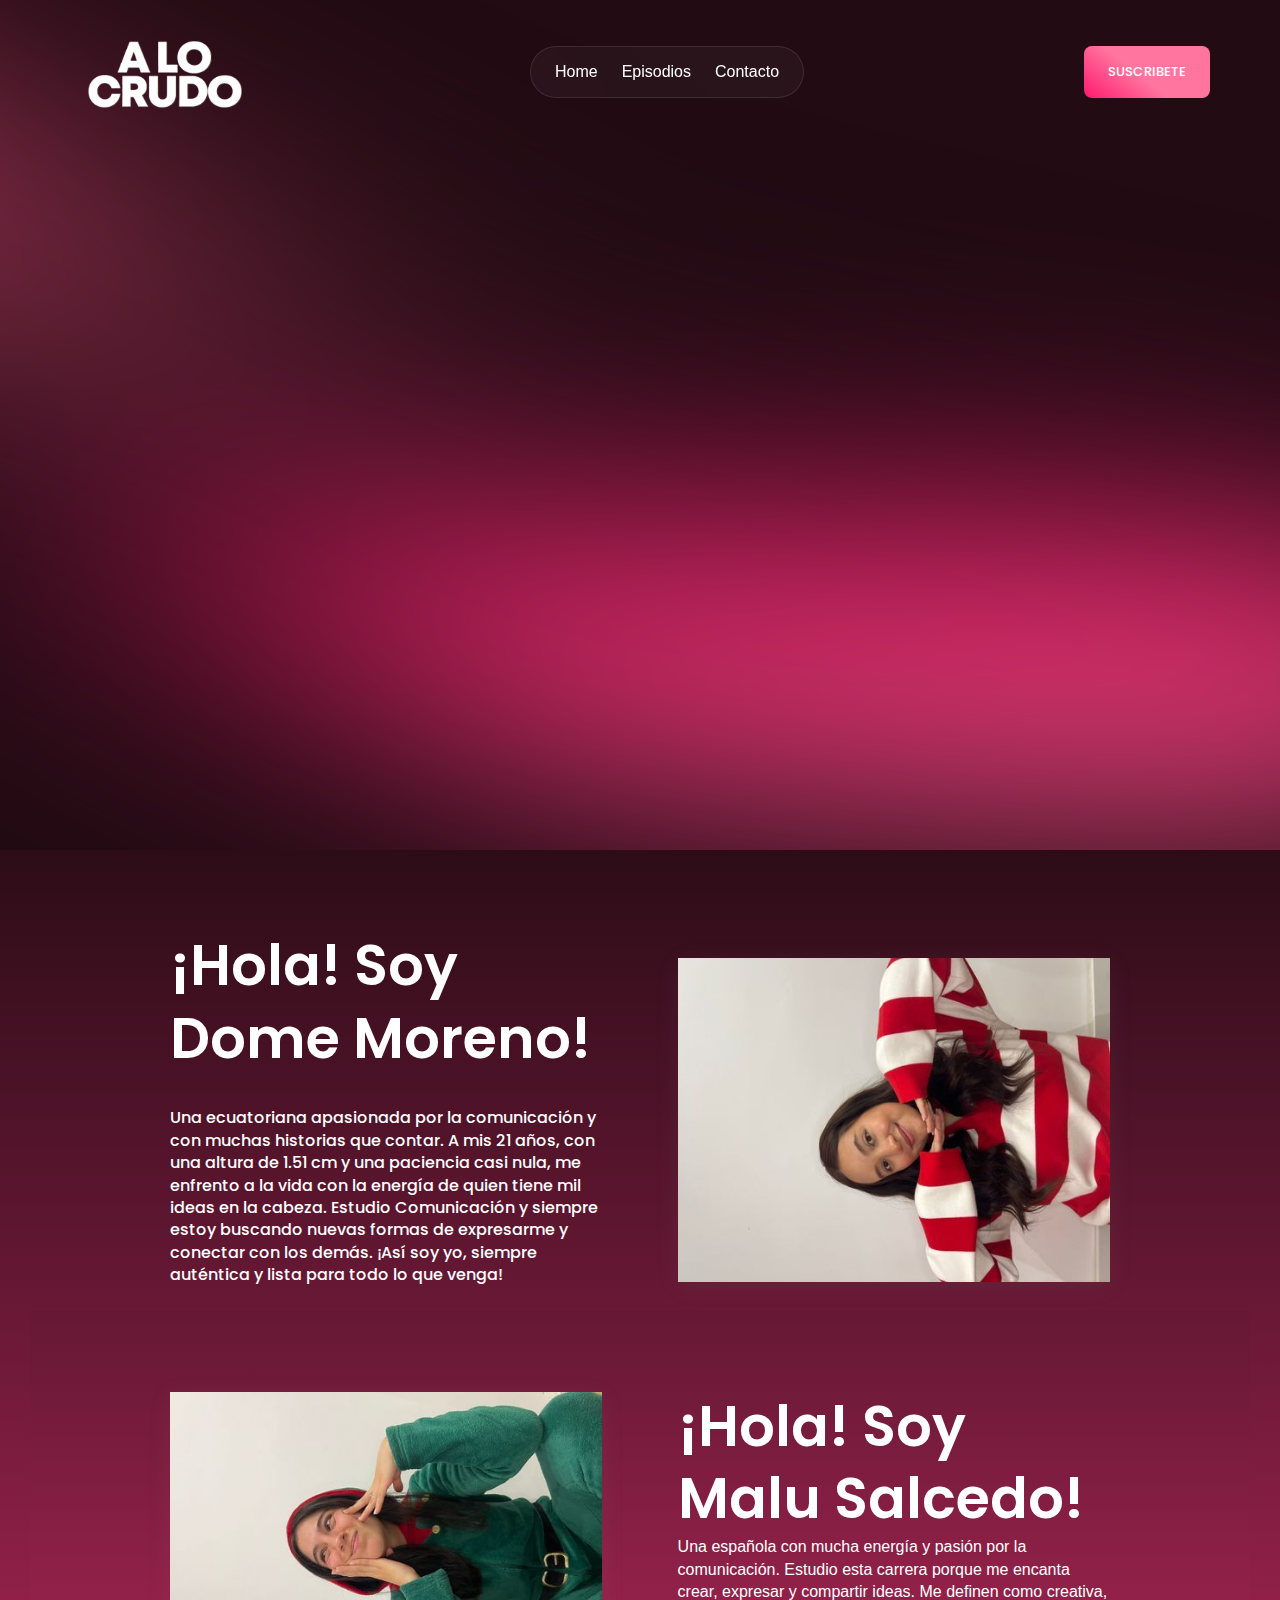
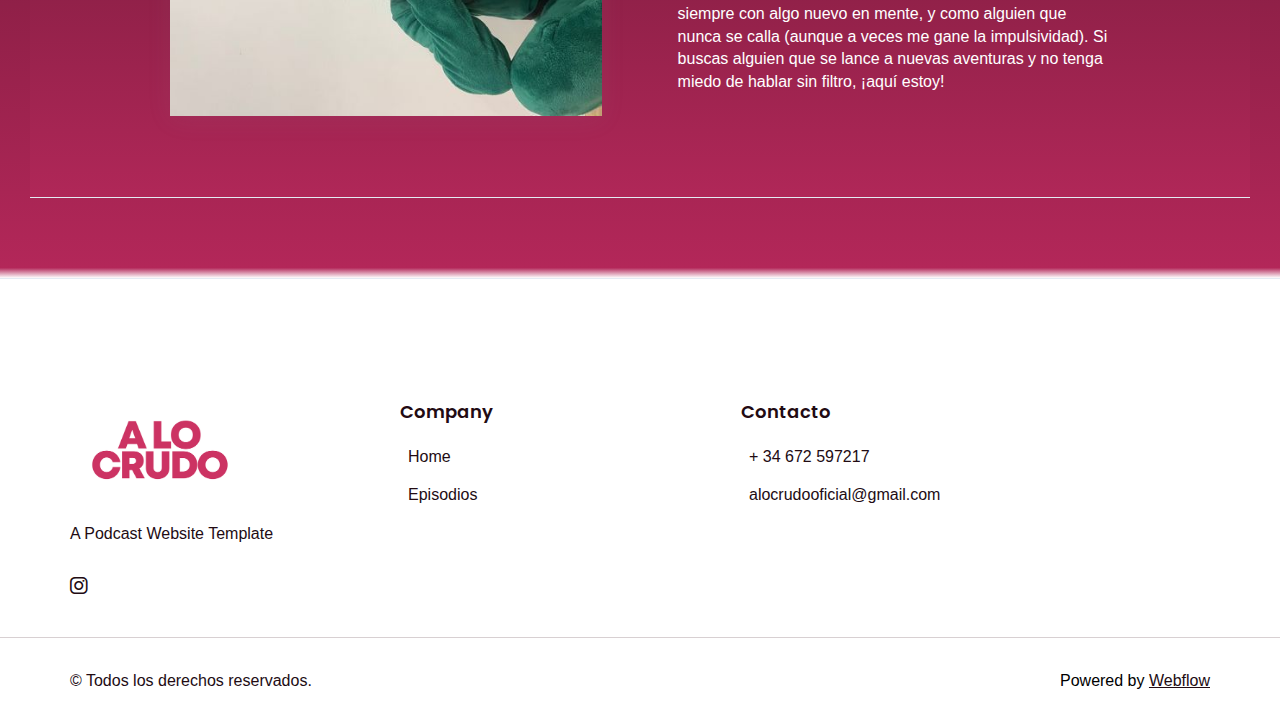
==== commit df6be9da: "actualizacion" ====
--- a/index.html
+++ b/index.html
@@ -1,4 +1,4 @@
-<!DOCTYPE html><!--  This site was created in Webflow. https://webflow.com  --><!--  Last Published: Mon Dec 16 2024 03:01:22 GMT+0000 (Coordinated Universal Time)  -->
+<!DOCTYPE html><!--  This site was created in Webflow. https://webflow.com  --><!--  Last Published: Mon Dec 16 2024 17:26:03 GMT+0000 (Coordinated Universal Time)  -->
 <html data-wf-page="6750686c5b02d0a586281a33" data-wf-site="6750686b5b02d0a5862819e8">
 <head>
   <meta charset="utf-8">
@@ -97,8 +97,8 @@
                     <a data-w-id="af3e1cb6-44ee-a6f1-2257-5ab88c8b91f6" href="contact.html" class="button-primary w-inline-block"><img src="images/Button-Icon.svg" loading="lazy" alt="" class="button-icon">
                       <div class="button-link-box">
                         <div class="button-link-box-move">
-                          <div>Escúchanos</div>
-                          <div class="button-link-text-absolute">Escúchanos</div>
+                          <div>Te escuchamos</div>
+                          <div class="button-link-text-absolute">Te escuchamos</div>
                         </div>
                       </div>
                     </a>
--- a/css/matheo-giuliana-a-lo-crudo.webflow.css
+++ b/css/matheo-giuliana-a-lo-crudo.webflow.css
@@ -377,7 +377,7 @@
   margin-right: 0;
   padding: 14px 24px;
   font-family: Poppins, sans-serif;
-  font-size: 16px;
+  font-size: 13px;
   font-weight: 500;
   line-height: 162%;
   display: inline-flex;
